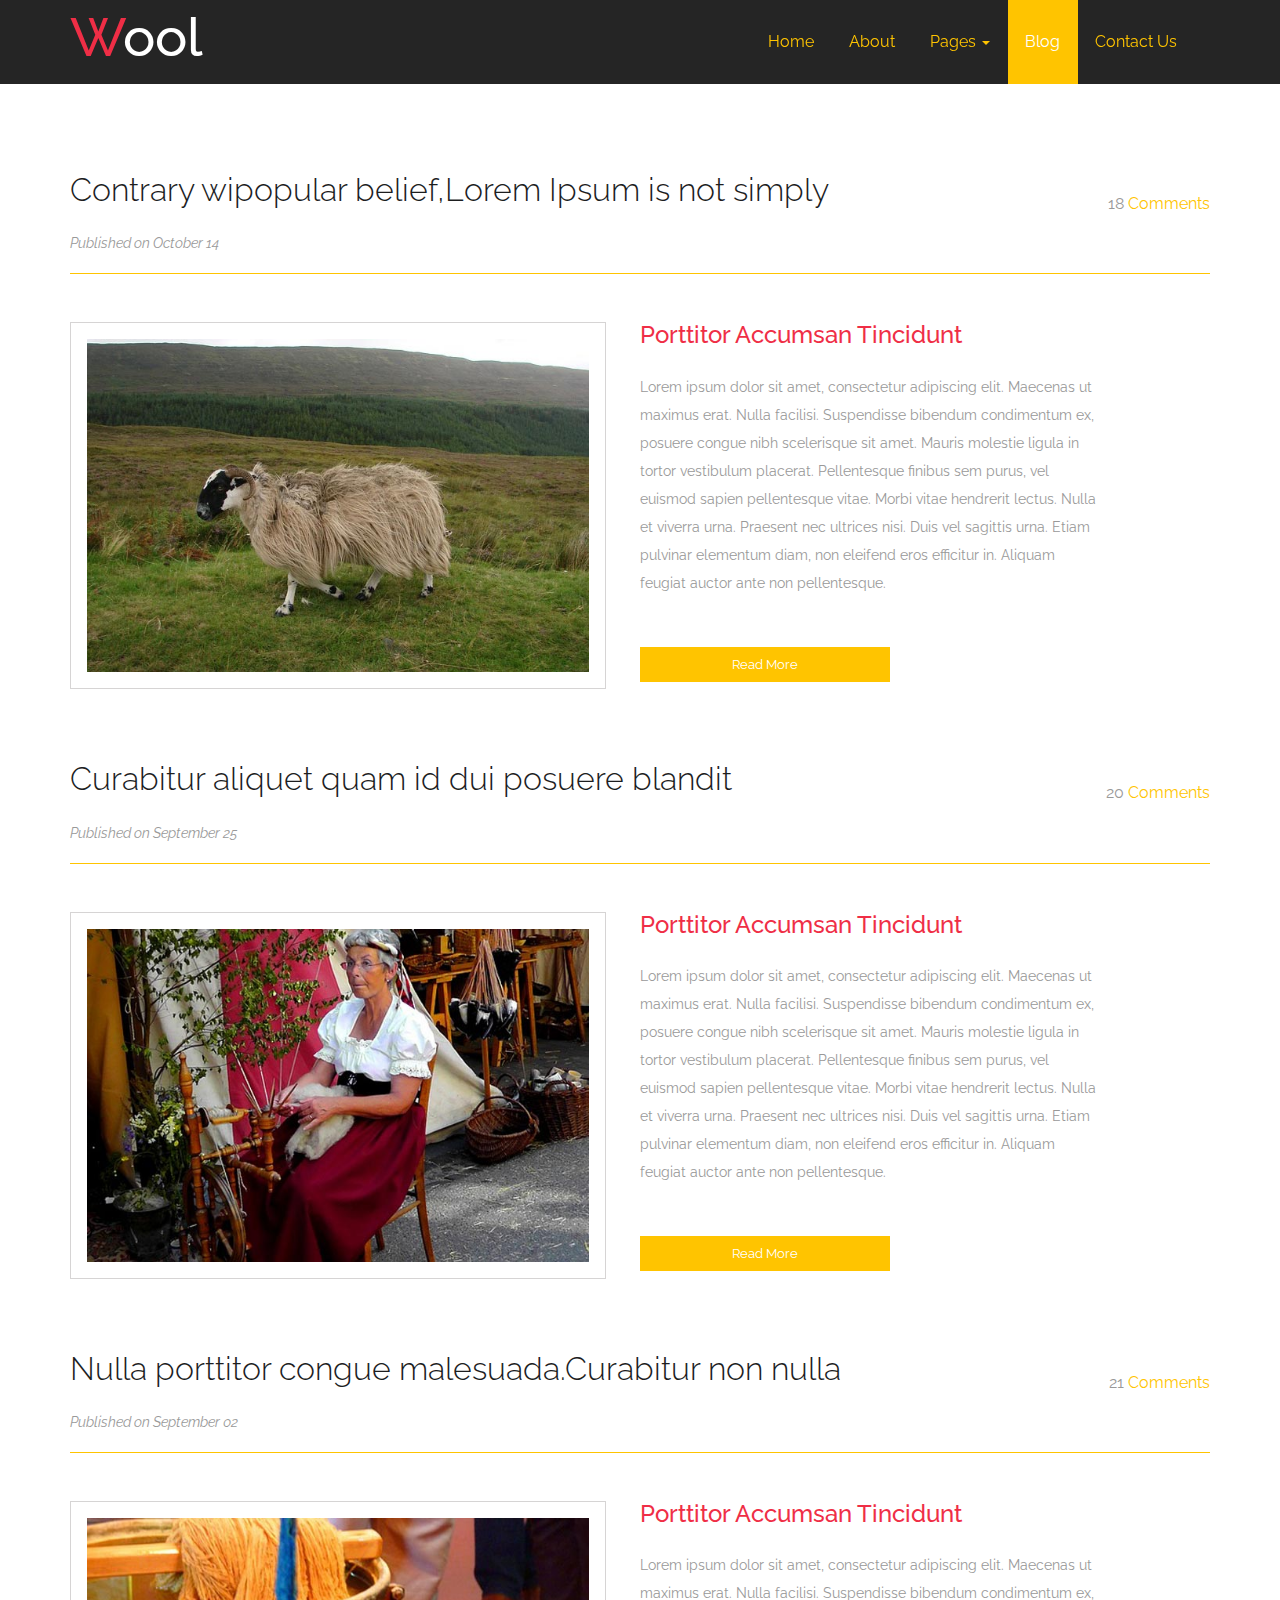
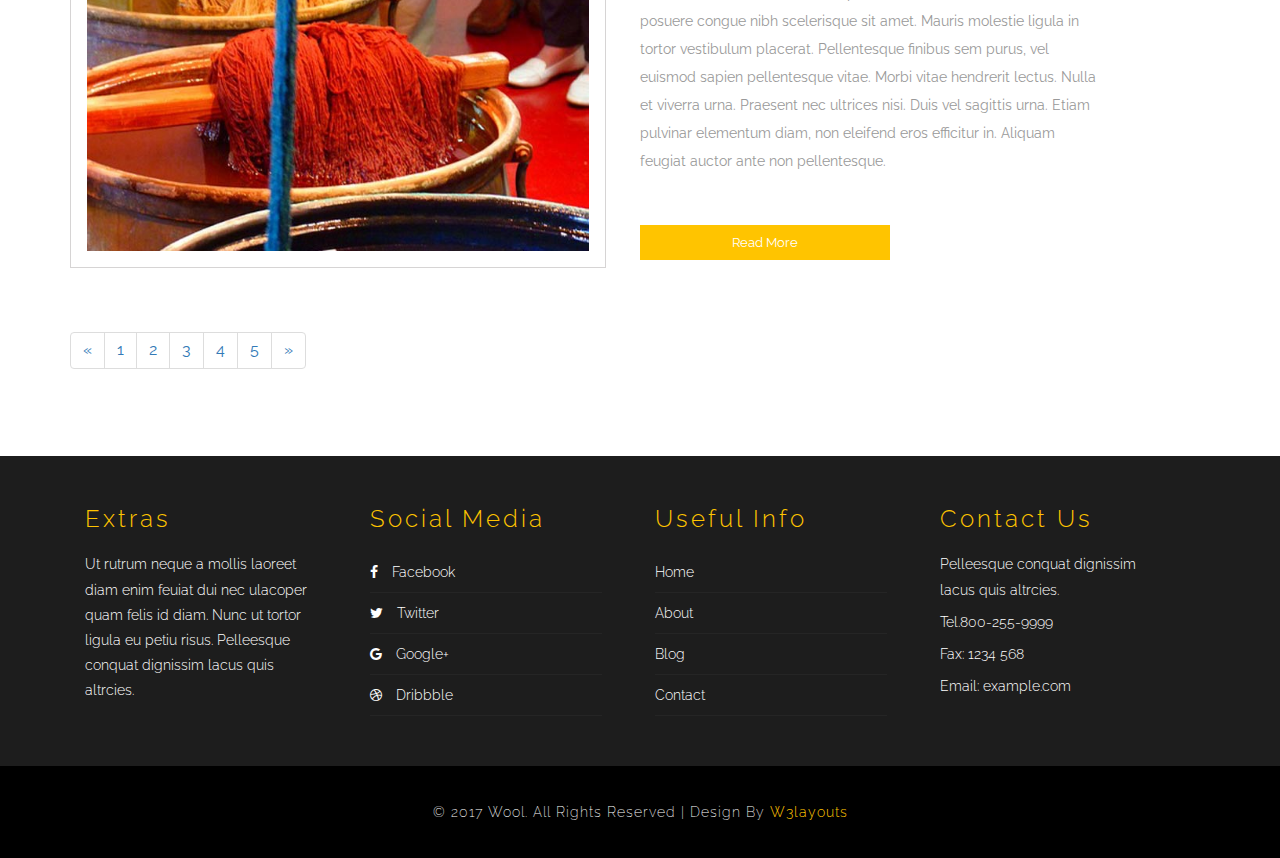
==== blog.html @ a3188a6b "Add files via upload" ====
<!--
Author: W3layouts
Author URL: http://w3layouts.com
License: Creative Commons Attribution 3.0 Unported
License URL: http://creativecommons.org/licenses/by/3.0/
-->
<!DOCTYPE html>
<html lang="en">
<head>
<title>Wool an Agriculture Category Flat Bootstrap Responsive Website Template | Blog :: w3layouts</title>
<!-- meta-tags -->
<meta name="viewport" content="width=device-width, initial-scale=1">
<meta http-equiv="Content-Type" content="text/html; charset=utf-8" />
<meta name="keywords" content="Wool Responsive web template, Bootstrap Web Templates, Flat Web Templates, Android Compatible web template, 
	SmartPhone Compatible web template, free web designs for Nokia, Samsung, LG, SonyEricsson, Motorola web design" />
<script type="application/x-javascript"> addEventListener("load", function() { setTimeout(hideURLbar, 0); }, false); function hideURLbar(){ window.scrollTo(0,1); } </script>
<!-- //meta-tags -->
<!-- Custom Theme files -->
<link href="css/bootstrap.css" rel="stylesheet" type="text/css" media="all" />
<link href="css/style.css" rel="stylesheet" type="text/css" media="all" />
<link href="css/font-awesome.css" rel="stylesheet"> 			<!-- font-awesome icons --> 
<!-- //Custom Theme files -->
<!-- js -->
<script src="js/jquery-1.11.1.min.js"></script>
<!-- //js -->
<!-- web-font -->
<link href='//fonts.googleapis.com/css?family=Raleway:400,100,200,300,500,600,700,800,900' rel='stylesheet' type='text/css'>
<!-- //web-font -->
</head> 
<body>
	<!-- header -->
	<div class="header">
		<div class="container">
			<div class="header-nav">
				<nav class="navbar navbar-default">
					<!-- Brand and toggle get grouped for better mobile display -->
					<div class="navbar-header">
						<button type="button" class="navbar-toggle collapsed" data-toggle="collapse" data-target="#bs-example-navbar-collapse-1">
							<span class="sr-only">Toggle navigation</span>
							<span class="icon-bar"></span>
							<span class="icon-bar"></span>
							<span class="icon-bar"></span>
						</button>
					   <h1><a class="navbar-brand" href="index.html"><span>W</span>ool</a></h1>
					</div>
					<!-- Collect the nav links, forms, and other content for toggling -->
					<div class="collapse navbar-collapse nav-wil" id="bs-example-navbar-collapse-1">
						<ul class="nav navbar-nav">
							<li class="hvr-bounce-to-bottom"><a href="index.html">Home</a></li>
							<li class="hvr-bounce-to-bottom"><a href="about.html">About</a></li>
							<li><a href="#" class="dropdown-toggle hvr-bounce-to-bottom" data-toggle="dropdown" role="button" aria-haspopup="true" aria-expanded="false">Pages <span class="caret"></span></a>
								<ul class="dropdown-menu">
									<li class="hvr-bounce-to-bottom"><a href="icons.html">Web Icons</a></li>
									<li class="hvr-bounce-to-bottom"><a href="codes.html">Short Codes</a></li>     
								</ul>
							</li>   
							<li class="hvr-bounce-to-bottom active"><a href="blog.html">Blog</a></li>
							<li class="hvr-bounce-to-bottom"><a href="contact.html">Contact Us</a></li>
						</ul>
					</div><!-- //navbar-collapse -->
				</nav>
			</div>
		</div>
	</div>
	<!-- //header -->
	<!-- blog -->
	<div class="blog-page">
		<div class="container">
			<div class="blog-agileinfo">
				<div class="blog-page-grids">
					<div class="blog-page-grid">
						<h2><a href="single.html">Contrary wipopular belief,Lorem Ipsum is not simply</a></h2>
						<p>Published on<span> October 14</span></p>
					</div>
					<div class="blog-page-grid1">
						<p>18<a href="#"> Comments</a></p>
					</div>
					<div class="clearfix"> </div>
				</div>
				<div class="blog-page-grids-bottom">
					<div class="blog-page-grids-bot">
						<a href="single.html"><img src="images/3.jpg" alt=" " class="img-responsive" /></a>
					</div>
					<div class="blog-page-grids-bot1">
						<h4>porttitor accumsan tincidunt</h4>
						<p>Lorem ipsum dolor sit amet, consectetur adipiscing elit. Maecenas ut maximus erat. Nulla facilisi. Suspendisse bibendum condimentum ex, posuere congue nibh scelerisque sit amet. Mauris molestie ligula in tortor vestibulum placerat. Pellentesque finibus sem purus, vel euismod sapien pellentesque vitae. 
							Morbi vitae hendrerit lectus. Nulla et viverra urna. Praesent nec ultrices nisi. Duis vel sagittis urna. Etiam pulvinar elementum diam, non eleifend eros efficitur in.
							Aliquam feugiat auctor ante non pellentesque.</p>
						<div class="more">
							<a href="single.html">Read More</a>
						</div>
					</div>
					<div class="clearfix"> </div>
				</div>
			</div>
			<div class="blog-agileinfo">
				<div class="blog-page-grids">
					<div class="blog-page-grid">
						<h3><a href="single.html">Curabitur aliquet quam id dui posuere blandit</a></h3>
						<p>Published on<span> September 25</span></p>
					</div>
					<div class="blog-page-grid1">
						<p>20<a href="#"> Comments</a></p>
					</div>
					<div class="clearfix"> </div>
				</div>
				<div class="blog-page-grids-bottom">
					<div class="blog-page-grids-bot">
						<a href="single.html"><img src="images/4.jpg" alt=" " class="img-responsive" /></a>
					</div>
					<div class="blog-page-grids-bot1">
						<h4>porttitor accumsan tincidunt</h4>
						<p>Lorem ipsum dolor sit amet, consectetur adipiscing elit. Maecenas ut maximus erat. Nulla facilisi. Suspendisse bibendum condimentum ex, posuere congue nibh scelerisque sit amet. Mauris molestie ligula in tortor vestibulum placerat. Pellentesque finibus sem purus, vel euismod sapien pellentesque vitae. 
							Morbi vitae hendrerit lectus. Nulla et viverra urna. Praesent nec ultrices nisi. Duis vel sagittis urna. Etiam pulvinar elementum diam, non eleifend eros efficitur in.
							Aliquam feugiat auctor ante non pellentesque.</p>
						<div class="more">
							<a href="single.html">Read More</a>
						</div>
					</div>
					<div class="clearfix"> </div>
				</div>
			</div>
			<div class="blog-agileinfo">
				<div class="blog-page-grids">
					<div class="blog-page-grid">
						<h3><a href="single.html">Nulla porttitor congue malesuada.Curabitur non nulla</a></h3>
						<p>Published on<span> September 02</span></p>
					</div>
					<div class="blog-page-grid1">
						<p>21<a href="#"> Comments</a></p>
					</div>
					<div class="clearfix"> </div>
				</div>
				<div class="blog-page-grids-bottom">
					<div class="blog-page-grids-bot w3-agileits">
						<a href="single.html"><img src="images/5.jpg" alt=" " class="img-responsive" /></a>
					</div>
					<div class="blog-page-grids-bot1">
						<h4>porttitor accumsan tincidunt</h4>
						<p>Lorem ipsum dolor sit amet, consectetur adipiscing elit. Maecenas ut maximus erat. Nulla facilisi. Suspendisse bibendum condimentum ex, posuere congue nibh scelerisque sit amet. Mauris molestie ligula in tortor vestibulum placerat. Pellentesque finibus sem purus, vel euismod sapien pellentesque vitae. 
							Morbi vitae hendrerit lectus. Nulla et viverra urna. Praesent nec ultrices nisi. Duis vel sagittis urna. Etiam pulvinar elementum diam, non eleifend eros efficitur in.
							Aliquam feugiat auctor ante non pellentesque.</p>
						<div class="more w3-agile">
							<a href="single.html">Read More</a>
						</div>
					</div>
					<div class="clearfix"> </div>
				</div>
			</div>
			<nav class="agileits-w3layouts-text">
				<ul class="pagination wthree-pagn">
					<li><a href="#" aria-label="Previous"><span aria-hidden="true">«</span></a></li>
					<li><a href="#">1</a></li>
					<li><a href="#">2</a></li>
					<li><a href="#">3</a></li>
					<li><a href="#">4</a></li>
					<li><a href="#">5</a></li>
					<li><a href="#" aria-label="Next"><span aria-hidden="true">»</span></a></li>
				</ul>
			 </nav>
		</div>
	</div>
	<!-- //blog -->
	<!-- footer -->
	<div class="footer">
		<div class="container">
			<div class="footer-agileitsrow">
				<div class="col-md-3 footer-grid">
					<h3>Extras</h3>
					<p>Ut rutrum neque a mollis laoreet diam enim feuiat dui nec ulacoper quam felis id diam. Nunc ut tortor ligula eu petiu risus. Pelleesque conquat dignissim lacus quis altrcies.</p>
				</div>
				<div class="col-md-3 footer-grid">
					<h3>Social Media</h3>
					<ul>
						<li><a href="#"><i class="fa fa-facebook" aria-hidden="true"></i> Facebook</a></li>
						<li><a href="#"><i class="fa fa-twitter" aria-hidden="true"></i> Twitter</a></li>
						<li><a href="#"><i class="fa fa-google" aria-hidden="true"></i> Google+</a></li>
						<li><a href="#"><i class="fa fa-dribbble" aria-hidden="true"></i> Dribbble</a></li>
					</ul>
				</div>
				<div class="col-md-3 footer-grid">
					<h3>Useful Info</h3>
					<ul>
						<li><a href="index.html">Home</a></li>
						<li><a href="about.html">About</a></li>
						<li><a href="blog.html">Blog</a></li>
						<li><a href="contact.html">Contact</a></li>
					</ul>
				</div>
				<div class="col-md-3 footer-grid">
					<h3>Contact Us</h3>
					<p>Pelleesque conquat dignissim lacus quis altrcies.</p>
					<div class="footer-grid-address">
						<p>Tel.800-255-9999</p>
						<p>Fax: 1234 568</p>
						<p>Email: <a class="email-link" href="mailto:info@example.com">Example.com</a></p>
					</div>
				</div>
				<div class="clearfix"> </div>
			</div>
		</div>
	</div>
	<div class="copy-right">
		<p>© 2017 Wool. All rights reserved | Design by <a href="http://w3layouts.com">W3layouts</a></p>
	</div>
	<!-- //footer -->
	<!-- start-smooth-scrolling -->
	<script type="text/javascript" src="js/move-top.js"></script>
	<script type="text/javascript" src="js/easing.js"></script>	
	<script type="text/javascript">
			jQuery(document).ready(function($) {
				$(".scroll").click(function(event){		
					event.preventDefault();
			
			$('html,body').animate({scrollTop:$(this.hash).offset().top},1000);
				});
			});
	</script>
	<!-- //end-smooth-scrolling -->	
	<!-- smooth-scrolling-of-move-up -->
	<script type="text/javascript">
		$(document).ready(function() {
			/*
			var defaults = {
				containerID: 'toTop', // fading element id
				containerHoverID: 'toTopHover', // fading element hover id
				scrollSpeed: 1200,
				easingType: 'linear' 
			};
			*/
			
			$().UItoTop({ easingType: 'easeOutQuart' });
			
		});
	</script>
	<!-- //smooth-scrolling-of-move-up --> 
	<!-- for bootstrap working -->
	<script src="js/bootstrap.js"> </script>
	<!-- //for bootstrap working --> 
</body>
</html>
---- css/style.css ----
/*--
Author: W3layouts
Author URL: http://w3layouts.com
License: Creative Commons Attribution 3.0 Unported
License URL: http://creativecommons.org/licenses/by/3.0/
--*/
html, body{
    font-size: 100%;
	background:	#fff;
	font-family: 'Raleway', sans-serif !important;
}
body a{
	transition: 0.5s all;
	-webkit-transition: 0.5s all;
	-moz-transition: 0.5s all;
	-o-transition: 0.5s all;
	-ms-transition: 0.5s all;
}
h1,h2,h3,h4,h5,h6{
	margin:0 0 18px;			   
}
p{
	margin:0;
}
ul,label{
	margin:0;
	padding:0;
}
body a:hover{
	text-decoration:none;
}
/*-- banner --*/
.header {
	background: #252525;
}
.navbar {
	margin-bottom: 0;
}
.navbar-nav {
	float: right;
}
.navbar-default {
	background:none;
	border: none;
}
.navbar-default h1 .navbar-brand{
    color: #fff !important;
    font-size: 1.5em;
    text-decoration: none;
    display: block;
    padding: 0;
    margin-top: 0.5em;
}
.glyphicon-cutlery {
  left: -10px;
  top: 7px;
}
.navbar-default h1 .navbar-brand:hover {
	color: #fff;
	text-decoration: none;
}
h1 a.navbar-brand span {
  color: #ef2e46;
}
.header ul.nav.navbar-nav li a {
    padding: 2em 1.1em;
}
.header .navbar-default .navbar-nav > .active > a, .header .navbar-default .navbar-nav > .active > a:hover, .header .navbar-default .navbar-nav > .active > a:focus {
  color: #fff;
  background-color: #ffc400;
}
.header .navbar-default .navbar-nav > li > a{
  color: #ffc400;
  font-size: 16px;
}
.header .navbar-nav > li > a {
    padding-top: 29px;
    padding-bottom: 29px;
}
.header ul.dropdown-menu {
    min-width: inherit;
    padding: 0;
}
.header .dropdown-menu > li > a { 
    padding: 15px 15px !important; 
}
.header .dropdown-menu > li.active > a ,.header .navbar-default .navbar-nav > .open > a, .header  .navbar-default .navbar-nav > .open > a:hover, .header  .navbar-default .navbar-nav > .open > a:focus,.dropdown-menu > li > a:hover, .dropdown-menu > li > a:focus {
    color: #fff;
    background-color: #ffc400;
}
.header ul.dropdown-menu li.hvr-bounce-to-bottom {
    display: block;
}
/*--  Slider Part starts Here --*/
#slider3,
#slider4 {
	box-shadow: none;
	-moz-box-shadow: none;
	-webkit-box-shadow: none;
	margin: 0 auto;
}
.rslides_tabs {
	list-style: none;
	padding: 0;
	background: rgba(0,0,0,.25);
	box-shadow: 0 0 1px rgba(255,255,255,.3), inset 0 0 5px rgba(0,0,0,1.0);
	-moz-box-shadow: 0 0 1px rgba(255,255,255,.3), inset 0 0 5px rgba(0,0,0,1.0);
	-webkit-box-shadow: 0 0 1px rgba(255,255,255,.3), inset 0 0 5px rgba(0,0,0,1.0);
	font-size: 18px;
	list-style: none;
	margin: 0 auto 50px;
	max-width: 540px;
	padding: 10px 0;
	text-align: center;
	width: 100%;
}
.rslides_tabs li {
	display: inline;
	float: none;
	margin-right: 1px;
}
.rslides_tabs a {
	width: auto;
	line-height: 20px;
	padding: 9px 20px;
	height: auto;
	background: transparent;
	display: inline;
}
.rslides_tabs li:first-child {
	margin-left: 0;
}
.rslides_tabs .rslides_here a {
	background: rgba(255,255,255,.1);
	color: #fff;
	font-weight: bold;
}
.events {
	list-style: none;
}
.callbacks_container {
    position: relative;
	width: 100%;
	margin: 0 auto 0;
	background:rgba(255, 255, 255, 0.88);
	border-radius: 10px;
}
.callbacks_container1{
	position: relative;
	width: 100%;
} 
.callbacks {
	position: relative;
	list-style: none;
	overflow: hidden;
	width: 100%;
	padding: 0;
	margin: 0;
}
.callbacks li {
	position: absolute;
	left: 0;
	top: 0;
}
.callbacks img {
	z-index: 1;
	height: auto;
	border: 0;
}
.callbacks .caption {
	display: block;
	position: absolute;
	z-index: 2;
	font-size: 20px;
	text-shadow: none;
	color: #fff;
	left: 0;
	right: 0;
	padding: 10px 20px;
	margin: 0;
	max-width: none;
	top: 10%;
	text-align: center;
}
.callbacks_nav {
	position: absolute;
	-webkit-tap-highlight-color: rgba(0,0,0,0);
	top: 44%;
	left: 2.8%;
	opacity: 0.7;
	z-index: 3;
	text-indent: -9999px;
	overflow: hidden;
	text-decoration: none;
	height: 40px;
	width: 40px;
	background: url(../images/img-sp.png) no-repeat -6px -5px;
	display: block;
}
.callbacks_nav:active {
	opacity: 1.0;
}
.callbacks_nav.next {
	left: auto;
	right: 2.8%;
	background: url(../images/img-sp.png) no-repeat -61px -5px;
	display: block;
}
#slider3-pager a ,#slider4-pager a{
	display: inline-block;
}
#slider3-pager span,#slider4-pager span{
	float: left;
}
#slider3-pager span,#slider4-pager span{
	width:100px;
	height:15px;
	background:#fff;
	display:inline-block;
	border-radius:30em;
	opacity:0.6;
}
#slider3-pager .rslides_here a ,#slider4-pager .rslides_here a{
	background: #FFF;
	border-radius:30em;
	opacity:1;
}
#slider3-pager a ,#slider4-pager a{
	padding: 0;
}
#slider3-pager li,#slider4-pager li{
	display:inline-block;
}
.rslides {
	position: relative;
	list-style: none;
	overflow: hidden;
	padding: 0;
	margin: 0;
	width:100%;
}
.rslides li {
	-webkit-backface-visibility: hidden;
	position: absolute;
	display: none;
	left: 0%;
	top: 0;
	width:100%;
}
.rslides li{
	position: relative;
	display: block;
	float: none;
}
.rslides img {
	height: auto;
	border: 0;
}
.callbacks_tabs {
    list-style: none;
    position: absolute;
    top: 26%;
    z-index: 999;
    left: auto;
    right: 16%;
    padding: 0;
    margin: 0;
}
.callbacks2_tabs{
	list-style: none;
	position: absolute;
	top: 105%;
	z-index: 999;
	left: 45%;
	padding: 0;
	margin: 0;
}
.slider-top{
	text-align: center;
	padding:10em 0;
}
.slider-top h1{
	font-weight:700;
	font-size:48px;
	color:#010101;
}
.slider-top p{
	font-weight:400;
	font-size:20px;
	padding:1em 7em;
	color:#010101;
}
.slider-top ul.social-slide{
	display:inline-flex;
	margin: 0px;
	padding: 0px;
} 
.callbacks_tabs li{
	display: block;
	margin: 0 .1em;
}
@media screen and (max-width: 600px) {
.callbacks_nav {
    top: 47%;
    }
}
/*----*/
.callbacks_tabs a{
 visibility: hidden;
}

.callbacks_tabs a:after {
    content: "\f111";
    font-size: 0;
    font-family: FontAwesome;
    visibility: visible;
    display: block;
    height: 40px;
    width: 5px;
    display: inline-block;
    background: rgba(0, 0, 0, 0.61);
    border-radius: 3px;
    -webkit-border-radius: 3px;
    -moz-border-radius: 3px;
    -o-border-radius: 3px;
    -ms-border-radius: 3px;
    border: none;
}
.callbacks_here a:after{
	background: #ef2e46;
}
ul.callbacks_tabs.callbacks2_tabs.callbacks_here a:after{
	background:#192C3B;
}

/*--  Slider Part ends Here --*/
.banner{
	position:relative;
}
.banner-info{
	background:url(../images/dogslide1.jpg) no-repeat center 0px;
	background-size:cover;
	-webkit-background-size:cover;
	-moz-background-size:cover;
	-o-background-size:cover;
	-ms-background-size:cover;
	min-height:700px;
}
.banner-info1{
	background:url(../images/banner1.jpg) no-repeat center 0px;
	background-size:cover;
	-webkit-background-size:cover;
	-moz-background-size:cover;
	-o-background-size:cover;
	-ms-background-size:cover;
	min-height:700px;
}
.banner-info2{
	background:url(../images/rabbitslide3.png) no-repeat center;
	background-size:cover;
	-webkit-background-size:cover;
	-moz-background-size:cover;
	-o-background-size:cover;
	-ms-background-size:cover;
	min-height:700px;
}

.banner-info3{
	background:url(../images/goat.jpg) no-repeat center;
	background-size:cover;
	-webkit-background-size:cover;
	-moz-background-size:cover;
	-o-background-size:cover;
	-ms-background-size:cover;
	min-height:700px;
}

.baner-w3text{
	padding:2em;
	width: inherit;
	background:rgba(0, 0, 0, 0.71);
	position:absolute;
	top: 31%;
	left: 14%;
}
.baner-w3text h3{
	font-size:3em;
	color:#fff;
	margin:0;
}
.baner-w3text p {
    font-size: 1.5em;
    color: #FFF;
    margin: 0.5em 0 0;
    line-height: 1.8em;
    font-weight: 200;
    letter-spacing: 1px;
}
.navbar-default .navbar-nav > li > a:hover, .navbar-default .navbar-nav > li > a:focus {
	color: #fff;
	background-color: #ffc400;
}
.banner-bottom-grids{
	position: absolute;
	top:90%;
	left:12%;
	z-index: 9;
}
.banner-bottom-grd{
	padding:2em;
	background:#fff;
}
.banner-bottom-grd h4 {
	float: right;
	font-size: 2.5em;
	margin: 0 0 1em;
	color: #fff;
}
.banner-bottom-grd p {
    float: left;
    font-size: 1.5em;
    line-height: 1.6em;
    margin: 0;
    color: #fff;
    text-transform: uppercase;
    letter-spacing: 5px;
}
p.w3ltext{
	color:#999;
	font-size:14px;
	margin:1em 0 3em;
	line-height: 1.8em;
}
.more a{
	font-size: 13px;
	padding: 10px 92px;
	background: #ffc400;
	text-decoration: none;
	color: #fff;
}
.more a:hover{
	background: #ef2e46;
}
.w3-agile-back,.more4 a{
	background:#58c56f;
} 
.w3-agile-back1,.more1 a{
	background:#ff5d8f;
}
.w3-agile-back2,.more2 a{
	background:#338ad1;
}
.w3-agile-back3,.more3 a{
	background:#ffc400;
}
/* Bounce To Bottom */
.hvr-bounce-to-bottom {
	display: inline-block;
	vertical-align: middle;
	-webkit-transform: translateZ(0);
	-moz-transform: translateZ(0);
	-o-transform: translateZ(0);
	-ms-transform: translateZ(0);
	transform: translateZ(0);
	-webkit-box-shadow: 0 0 1px rgba(0, 0, 0, 0);
	-moz-box-shadow: 0 0 1px rgba(0, 0, 0, 0); 
	box-shadow: 0 0 1px rgba(0, 0, 0, 0);
	-webkit-backface-visibility: hidden;
	backface-visibility: hidden;
	-moz-osx-font-smoothing: grayscale;
	position: relative;
	-webkit-transition-property: color;
	transition-property: color;
	-webkit-transition-duration: 0.5s;
	transition-duration: 0.5s;
}
.hvr-bounce-to-bottom:before {
	content: "";
	position: absolute;
	z-index: -1;
	top: 0;
	left: 0;
	right: 0;
	bottom: 0;
	background:#ffc400;
	-webkit-transform: scaleY(0);
	-moz-transform: scaleY(0);
	-o-transform: scaleY(0);
	-ms-transform: scaleY(0);
	transform: scaleY(0);
	-webkit-transform-origin: 50% 0;
	-moz-transform-origin: 50% 0;
	-o-transform-origin: 50% 0;
	-ms-transform-origin: 50% 0;
	transform-origin: 50% 0;
	-webkit-transition-property: transform;
	-moz-transition-property: transform;
	-o-transition-property: transform;
	-ms-transition-property: transform;
	transition-property: transform;
	-webkit-transition-duration: 0.5s;
	-moz-transition-duration: 0.5s;
	-o-transition-duration: 0.5s;
	-ms-transition-duration: 0.5s;
	transition-duration: 0.5s;
	-webkit-transition-timing-function: ease-out;
	-moz-transition-timing-function: ease-out; 
	transition-timing-function: ease-out;
}
.hvr-bounce-to-bottom:hover, .hvr-bounce-to-bottom:focus, .hvr-bounce-to-bottom:active {
	color: #fff;
}
.hvr-bounce-to-bottom:hover:before, .hvr-bounce-to-bottom:focus:before, .hvr-bounce-to-bottom:active:before {
	-webkit-transform: scaleY(1);
	-moz-transform: scaleY(1);
	-o-transform: scaleY(1);
	-ms-transform: scaleY(1);
	transform: scaleY(1);
	-webkit-transition-timing-function: cubic-bezier(0.52, 1.64, 0.37, 0.66);
	-moz-transition-timing-function: cubic-bezier(0.52, 1.64, 0.37, 0.66);
	-o-transition-timing-function: cubic-bezier(0.52, 1.64, 0.37, 0.66);
	-ms-transition-timing-function: cubic-bezier(0.52, 1.64, 0.37, 0.66);
	transition-timing-function: cubic-bezier(0.52, 1.64, 0.37, 0.66);
}
/*-- //banner --*/
/*-- welcome --*/
.welcome{
	padding:27em 0 5em;
}
.welcome h2{
	color:#012231;
	font-size:2.5em;
	text-align:center;
	margin:0 0 1em;
}
.welcome-grid h4 {
    text-transform: capitalize;
    color: #ef2e46;
    font-size: 1.3em;
    margin: 0 0 .5em;
    width: 80%;
    line-height: 1.6em;
}
.welcome-grid p{
	color:#999;
	font-size:14px;
	margin:1em 0 4em;
	width:60%;
	line-height:2em;
}
/*-- //welcome --*/
/*-- about --*/
.about{
	padding:5em 0;
}
.about h2{
	font-size:2.5em;
	color:#000;
	margin:0;
	text-align:center;
}
p.news-wthreetext{
    color: #999;
    font-size: 13px;
    text-align: center;
    margin: 0.8em auto 0;
    width: 50%;
    line-height: 1.8em;
}
.w3layouts-text{
	margin:2em 0 0;
	text-align:center;
}
.w3layouts-text p{
	width:60%;
	margin:2em auto 0;
	color:#999;
	font-size:14px;
	line-height:2em;
}
.w3layouts-text img {
    margin: 0 auto;
    padding: 1em;
    border: 5px double #ffc400;
	-webkit-box-shadow: -5px 5px 10px #5d5d5d;
	-moz-box-shadow: -5px 5px 10px #5d5d5d;
	-o-box-shadow: -5px 5px 10px #5d5d5d;
	-ms-box-shadow: -5px 5px 10px #5d5d5d;
    box-shadow: -5px 5px 10px #5d5d5d;
}
.advantages{
	background:url(../images/slid1.jpg) no-repeat 0px 0px;
	background-size:cover;
	-webkit-background-size:cover;
	-moz-background-size:cover;
	-o-background-size:cover;
	-ms-background-size:cover;
	min-height:600px;
	padding:4em 0;
}
.advantages h3{
	font-size:2.5em;
	color:#fff;
	margin:0;
	text-align:center;
}
.advantages-agileinfo:nth-child(2){
	margin:3em 0;
}
.our-advantages-grd-left p{
	padding: 13px 15px;
	text-align: center;
	color: #fff;
	font-size: 21px;
	margin: 0;
	border-radius: 160px;
	background:#ef2e46;
}
.our-advantages-grd-right{
	padding:0 !important;
}
.our-advantages-grd-right h4 {
    font-size: 1.4em;
    color: #ffffff;
    margin: 0 0 0.5em;
    text-transform: capitalize;
    line-height: 1.5em;
}
.our-advantages-grd-right p {
    color: #ccc;
    font-size: 14px;
    margin: 0;
    line-height: 2em;
}
.history{
	padding:5em 0;
}
.history h3{
	font-size:2.5em;
	color:#000;
	margin:0 0 1em;
}
.history-agileleft-grid p{
	font-size:1em;
	color:#999;
	margin:0;
	padding-left: 1em;
}
.glyphicon-calendar {
  left: -13px;
}
.history-agileleft-grid h4{
	color:#ef2e46;
	font-size:1.5em;
	margin:1em 0;
	text-transform:capitalize;
}
p.aut {
    font-size: 14px;
    line-height: 2em;
    padding: 0;
}
.history-agileleft-grid:nth-child(3){
	margin:2em 0;
}
.history-right h4{
	color:#ef2e46;
	font-size:1.5em;
	margin:0;
	text-transform:capitalize;
}
.history-right p{
	color:#999;
	font-size:14px;
	line-height:1.8em;
	margin:1em 0 0;
}
.history-right ul{
	padding:2em 0 0;
}
.history-right ul li{
	list-style-type:none;
	margin:0 0 1em; 
	display: block; 
}
.history-right ul li span {
    padding-right: 0.8em;
    color: #999;
    font-size: .9em;
}
.history-right ul li a{
	font-size:14px;
	color:#999;
	text-decoration:none;
	text-transform:capitalize;
}
.history-right ul li a:hover{
	color:#ef2e46;
	text-decoration:none;
}
/*-- //about --*/
/*-- contact --*/
.contact{
	padding:5em 0;
}
.contact-agileinfo{
	margin-top:4%;
}
.contact-w3layouts h2 {
    color: #ffc400;
    font-size: 2.5em;
    margin: 0 0 1em;
    font-weight: 300;
}
.contact-wthree-left iframe{
	width: 100%;
	height: 500px;
	border: none;
}
.contact-w3-agileits input[type="text"] {
	width: 100%;
	color: rgba(137, 136, 136, 0.66);
	outline: none;
	font-size: 14px;
	padding: 18px 16px;
	border: none;
	margin-bottom: 1em;
	-webkit-appearance: none;
	background: none;
	border: 1px solid rgba(153, 153, 153, 0.35);
	border-radius: 0.3em;
	-webkit-border-radius: 0.3em;
	-moz-border-radius: 0.3em;
	-o-border-radius: 0.3em;
	-ms-border-radius: 0.3em;
}
.contact-w3-agileits textarea {
	resize: none;
	width: 100%;
	color: rgba(137, 136, 136, 0.66);
	font-size: 14px;
	outline: none;
	padding: 18px 16px;
	border: none;
	min-height: 15em;
	-webkit-appearance: none;
	background: none;
	border: 1px solid rgba(153, 153, 153, 0.35);
	border-radius:5px;
	-webkit-border-radius:5px;
	-moz-border-radius:5px;
	-o-border-radius:5px;
	-ms-border-radius:5px;
}
.contact-w3-agileits input[type="submit"],.contact-w3-agileits input[type="reset"] {
	border: none;
	outline: none;
	color: #fff;
	background:#ef2e46;
	width: 48%;
	padding: 15px 31px;
	font-size: 18px;
	margin: 10px 2px 0px 6px;
	-webkit-appearance: none;
	border-radius:5px;
	-webkit-border-radius:5px;
	-moz-border-radius:5px;
	-o-border-radius:5px;
	-ms-border-radius:5px;
}
.contact-w3-agileits input[type="submit"]:hover,.contact-w3-agileits input[type="reset"]:hover {
	background:#ffc400;
	transition: 0.5s all;
	-webkit-transition: 0.5s all;
	-moz-transition: 0.5s all;
	-ms-transition: 0.5s all;
	-o-transition: 0.5s all;
}
/*-- //contact --*/ 
/*-- newsletter --*/
.newsletter{
	background:url(../images/banner2.jpg) no-repeat center fixed;
	background-size:cover;
	-webkit-background-size:cover;
	-moz-background-size:cover;
	-o-background-size:cover;
	-ms-background-size:cover;
	min-height:300px;
}
.get-in-grids{
	padding:1em 2em;
	background:#f4f4f4;
	margin: 7.5em 0em 0;
}
.welcome-grid:nth-child(2) {
	padding-left: 2em !important;
}
.news-grid-left {
	padding: 0 !important;
}
.welcome-grid:nth-child(1) {
	padding: 0 !important;
}
.get-in-grid-left{
	float:left;
	width: 26%;
}
.get-in-grid-left p{
	font-size:1.8em;
	color:#ef2e46;
	margin:4px 0 0;
	text-align:center;
}
.get-in-grid-right{
	float:left;
	margin-left:1em;
	width: 72%;
}
.get-in-grid-right input[type="email"]{
	outline:none;
	color:#BBB;
	font-size:14px;
	width:75%;
	padding:13px 10px;
	background:#fff;
	border:1px solid #999;
}
.get-in-grid-right input[type="submit"]{
	background:#ef2e46;
	width:20%;
	color:#fff;
	font-size:15px;
	padding:13px 0;
	border:none;
	outline:none;
	margin: 0 0 0 2em;
	transition:.5s all;
	-webkit-transition:.5s all;
	-moz-transition:.5s all;
	-o-transition:.5s all;
	-ms-transition:.5s all;
}
.get-in-grid-right input[type="submit"]:hover{
	background:#ef2e46;
}
/*-- //newsletter --*/
/*-- news --*/
.news{
	padding:5em 0;
}
.news h3{
	color:#012231;
	font-size:2.5em;
	text-decoration: none;
	margin:0;
	text-align:center;
}
.news-grid-left p {
	font-size: 2em;
	line-height: 1em;
	color: #ef2e46;
	margin: 0; 
	border: 1px solid #ef2e46;
	padding: .5em 0;
	text-align: center;
	border-radius: 20px;
	-webkit-border-radius: 20px;
	-moz-border-radius: 20px;
	-o-border-radius: 20px;
	-ms-border-radius: 20px;
}
.news-grid-left p span{
	display:block; 
	margin-top: .3em;
}
.news-grid-right p{
	font-size:14px;
	color:#999;
	line-height:1.8em;
	margin:0 0 2em;
}
.news-agileinfo:nth-child(3){
	margin:5em 0 3em;
}
/*-- //news --*/
/*-- customer --*/
.customer{
	background: url(../images/banner2.jpg) no-repeat center bottom;
	background-size: cover;
	-webkit-background-size: cover;
	-moz-background-size: cover;
	-o-background-size: cover;
	-ms-background-size: cover; 
	padding:5em 0;
}
.customer h3{
	color: #fff;
	font-size: 2.5em;
	text-decoration: none;
	margin:0 0 1.5em;
}
.customer-grid p{
	padding: 2em;
	background: rgba(2, 2, 2, 0.59);
	border-radius: 25px;
	-webkit-border-radius: 25px;
	-moz-border-radius: 25px;
	-o-border-radius: 25px;
	-ms-border-radius: 25px;
	color: #fff;
	font-size: 14px;
	line-height: 2em;
	position: relative;
}
.customer-grid p:before{
	background:url(../images/2.png) no-repeat 0px 0px;
	display:block;
	content:'';
	position: absolute;
	top: 100%;
	left: 40%;
	width: 45px;
	height: 55px;
}
.customer-grid h4{
	font-size: 1.5em;
	color: #fff;
	margin: 3em 0 0;
	text-align: center;
}
.customer-grid h4 span{
}
.customer-grid {
  margin: 0 1em 0 0;
}
/*-- flexisel --*/
.flex-slider{	
	background:#222227;
	padding: 70px 0 165px 0;
}
.opportunity{
	background:#28282e;
	margin:0px 20px;
	padding:80px 0;
	position:relative;
}
#flexiselDemo1 {
	display: none;
}
.nbs-flexisel-container {
	position: relative;
	max-width: 100%;
}
.nbs-flexisel-ul {
	position: relative;
	width: 9999px;
	margin: 0px;
	padding: 0px;
	list-style-type: none;
	text-align: center;
}
.nbs-flexisel-inner {
	overflow: hidden;
	margin: 0px auto;
}
.nbs-flexisel-item {
	float: left;
	margin: 0;
	padding: 0px;
	cursor: pointer;
	position: relative;
	line-height: 0px;
}
.nbs-flexisel-item > img {
	cursor: pointer;
	position: relative;
}
/*--  Nav  --*/
.nbs-flexisel-nav-left, .nbs-flexisel-nav-right {
	width:60px;
	height:115px;
	position: absolute;
	cursor: pointer;
	z-index: 100;
}
.nbs-flexisel-nav-left {
	left: -4%;
	top: 15% !important;
}
.nbs-flexisel-nav-right {
	right: -4%;
	top: 15% !important;
}
/*-- //flexisel --*/
/*-- //customer --*/
/*-- start-footer --*/
.footer{
	background:#1d1d1d;
	padding: 50px 0;
}
.footer-grid{
	float:left;
	width:23%;
	margin-right:2%;
}
.footer-grid h3 {
    font-size: 1.5em;
    color: #ffc400;
    text-transform: capitalize;
    margin-bottom: 20px;
    font-weight: 300;
    letter-spacing: 3px;
}
.footer-grid p {
    font-size: 14px;
    color: #ffffff;
    line-height: 1.8em;
    font-weight: 300;
	margin-top: .5em;
}
.footer-grid ul li{
	list-style-type:none;
}
.footer-grid ul li a {
    display: block;
    padding: 10px 0px;
    border-bottom: 1px solid rgba(201, 201, 201, 0.05);
    font-size: 14px;
    color: #fff; 
    -o-transition: 0.5s all;
    -webkit-transition: 0.5s all;
	-moz-transition: 0.5s all;
	transition: 0.5s all;
    text-decoration: none;
    font-weight: 300;
}
.footer-grid ul li a i.fa {
    margin-right: 10px;
}
.footer-grid ul li a:hover{
	color:#ef2e46;
	text-decoration:none;
}
.footer-lastgrid{
	margin:0;
}
.email-link{
	color:#FFF; 
	-o-transition: 0.5s ease;
	-moz-transition: 0.5s ease;
	-webkit-transition: 0.5s ease;
	transition: 0.5s ease;
	text-transform:lowercase;
}
.email-link:hover{
	color:#ef2e46;
}
/*-- start-copy-right --*/
.copy-right{
	text-align:center;
	padding:2em 1em;
	background:#000;
}
.copy-right p {
    font-size: 14px;
    color: #fff;
    text-transform: capitalize;
    font-weight: 200;
    letter-spacing: 1px;
}
.copy-right p a{
	color:#ffc400;
	font-weight: 300; 
	-webkit-transition: 0.5s all;
	-moz-transition: 0.5s all; 
	-o-transition: 0.5s all; 
	-ms-transition: 0.5s all; 
	transition: 0.5s all; 
}
.copy-right p a:hover {
    color: #ef2e46; 
}
/*--- //footer ----*/
/*-- slider-up-arrow --*/
#toTop {
	display: none;
	text-decoration: none;
	position: fixed;
	bottom: 3%;
	right: 3%;
	overflow: hidden;
	width: 32px;
	height: 32px;
	border: none;
	text-indent: 100%;
	background: url("../images/move-up.png") no-repeat 0px 0px;
}
#toTopHover {
	width: 32px;
	height: 32px;
	display: block;
	overflow: hidden;
	float: right;
	opacity: 0;
	-moz-opacity: 0;
	filter: alpha(opacity=0);
}
/*-- //slider-up-arrow --*/
/*-- blog --*/
.blog-page{
	padding:5em 0;
}
.blog-page-grids {
	padding-bottom: 1em;
	margin-bottom: 3em;
	border-bottom: 1px solid #ffc400;
}
.blog-page-grids-bot {
	float: left;
	width: 47%;
}
.blog-page-grids-bot1 {
	float: right;
	width: 50%;
}
.blog-page-grid {
	float: left;
}
.blog-page-grid h3,.blog-page-grid h2{
	margin: 0;
	color: #1D1E1F;
	font-size:2em;
	line-height: 1.6em;
}
.blog-page-grid h3 a,.blog-page-grid h2 a{
	color: #1D1E1F;
	text-decoration:none;
	font-weight: 300;
	line-height: 1.6em;
}
.blog-page-grid h3 a:hover,.blog-page-grid h2 a:hover{
	color:#ef2e46;
	text-decoration:none;
}
.blog-page-grid p {
	color: #999;
	font-size: 14px;
	margin:1em 0 0;
	font-style: italic;
}
.blog-page-grid1 {
	float: right;
}
.blog-page-grid1 p {
	font-size: 1em;
	margin: 1.5em 0 0;
	color: #999;
}
.blog-page-grids-bot a img{
	padding:1em;
	border:1px solid #D6D4D4;
}
.blog-page-grids-bot1 p {
    color: #999;
    font-size: 14px;
    width: 80%;
    margin: 0 0 4em;
    line-height: 2em;
}
.blog-agileinfo:nth-child(2) {
	margin: 4em 0;
}
.blog-page-grids-bot1 h4{
	font-size:1.5em;
	color:#ef2e46;
	margin:0 0 1em;
	text-transform:capitalize;
}
.blog-page-grid1 p a {
	color: #ffc400;
}
.blog-page-grid1 p a:hover {
    color: #999;
}
.wthree-pagn {
	margin: 4em 0 0;
}
/*-- //blog --*/
/*-- single --*/
.single{
	padding:5em 0;
}
.single-left{
	float:left;
	width:45%;
}
.single h2{
	color: #ffc400;
	font-size: 1.6em;
	margin: 0;
	text-transform: capitalize;
}
.single-left p{
	color: #565656;
	font-size: 14px;
	font-style: italic;
	margin: 0.5em 0 2em;
}
.single-left p span{
	font-size:18px;
}
.single-left img{
	width:100%;
}
.single-right{
	float:right;
	width:50%;
	margin-top: 2.5em;
}
.single-right h4{
	color: #000;
	margin: 0 0 1em;
	font-size: 1.5em;
}
.single-right p {
	color: #999;
	font-size: 14px;
	line-height: 1.8em;
	margin: 0;
}
.single-right p span{
	margin:1em 0 0;
	display:block;
}
.single p.tortor{
	color: #999;
	font-size: 14px;
	line-height: 1.8em;
	margin: 1em 0 0;
}
.single-right p label{
	color:#adadad;
	margin:0;
}
.agileits-icons{
	margin:3em 0;
}
.agileits-icons ul{
	padding:0;
	margin:0;
}
.agileits-icons ul li {
    display: inline-block;
    margin-right: 1.2em;
}
.agileits-icons ul li a {
    font-size: 2em;
    color: #3b5998; 
} 
.agileits-icons ul li a i{ 
	-webkit-transition:.5s all;
	-moz-transition:.5s all;
	-o-transition:.5s all;
	-ms-transition:.5s all;
	transition:.5s all;
} 
.agileits-icons ul li a.twi{
	color: #1da1f2;
}
.agileits-icons ul li a.rs{
	color: #f26522;
}
.agileits-icons ul li a.in{
	color: #0077b5;
}
.agileits-icons ul li a.dri{
	color: #ea4c89;
}
.agileits-icons ul li a i:hover {
	-webkit-transform: scale(1.2);
	-moz-transform: scale(1.2);
	-o-transform: scale(1.2);
	-ms-transform: scale(1.2);
    transform: scale(1.2);
}
.agile-tags{
	padding:3em 0;
	border-top:1px dotted #adadad;
	border-bottom:1px dotted #adadad;
	margin:3em 0;
}
.wthree-tag-grid{
	float:left;
	width:30%;
	text-align: center;
}
.wthree-tag-grid:nth-child(2){
	margin:0 3em;
}
.wthree-tag-grid h3{
	color: #ffc400;
	font-size: 1.5em;
	margin: 0;
} 
.wthree-tag-grid ul{
	padding:2em 0 0;
	margin:0;
}
.wthree-tag-grid ul li{
	list-style-type:none;
	margin-top:1em;
}
.wthree-tag-grid ul li a{
	color:#999;
	font-size:14px;
	border:1px solid #d6d6d6;
	padding:.5em  1em;
}
.wthree-tag-grid ul li a:hover{
	text-decoration:none;
	color: #fff;
	background-color:#ef2e46;
	border-color: #ef2e46;
}
.top-social-icons {
	margin-top: 3em;
}
.commw3-agile h3{
	color: #ffc400;
	font-size: 1.3em;
	margin:0;
	font-style: normal;
	padding:2em 0;
}
.commw3-agile h3 span{
	color:#AFAFAF;
	font-size:15px;
}
.commw3-agile h3 label {
    color: #000;
    font-weight: 400;
}
.tom-grid{
	padding:2em 0;
	border-bottom:1px solid #dddddd;
	width: 100%;
}
.tom{
	float:left;
	border: 1px dotted;
	padding: .5em;
}
.humour {
	padding-left: 8em;
	width: 100%;
}
.tom-right{
	float:left;
	margin-left:2em;
	width:80%;
}
.tom-right h4{
	color:#ef2e46;
	font-size:18px;
	font-style: normal;
	margin:0;
}
.tom-right p label {
    color: #AFAFAF;
    font-size: 12px;
    margin: 1em 0;
    font-style: normal;
}
.tom-right p.lorem{
	color:#838383;
	font-size:14px;
	margin:0;
	line-height:30px;
	font-style: normal;
}
.Hardy{
	float:left;
}
.reply{
	float:left;
	margin-left:20em;
	margin-top: .5em;
}
.reply a{
	padding: 10px 22px;
	background:url(../images/update.png) no-repeat 12px 10px #ffc400;
	padding-left: 3.3em;
	display:block;
	color: #fff;
	font-size: 13px;
	font-weight: 600;
	font-style: normal;
	transition:.5s all;
	-webkit-transition:.5s all;
	-moz-transition:.5s all;
	-o-transition:.5s all;
	-ms-transition:.5s all;
}
.reply a:hover{
	background:url(../images/update.png) no-repeat 12px 10px #ef2e46;
	display:block;
	text-decoration:none;
}
.tom-grid:nth-child(4){
	border-bottom:none;
}
.commw3-agile{
	margin:3em 0;
}
.leave-comment {
	  margin: 3em 0 0;
}
.leave-comment h3{
	color: #ef2e46;
	margin: 0;
	font-size: 1.8em;
}
.leave-comment p{
	color:#AFAFAF;
	font-size: 14px;
	margin: .5em 0 2em; 
}
p{
	line-height:2em;
}
.leave-comment input[type="text"],.leave-comment textarea{
	outline: none;
	border: 1px solid #D4D3D3;
	font-size: 15px;
	background: none;
	padding: 15px 10px;
	width: 60%;
	font-size:14px;
}
.leave-comment input[type="text"]:nth-child(2){
	margin:1em 0;
}
.leave-comment textarea{
	resize:none;
	min-height:200px;
	margin:1em 0;
	}
.leave-comment input[type="submit"] {
	outline: none;
	font-size: 16px;
	font-style: normal;
	background: #ffc400;
	padding: 15px 0;
	width: 25%;
	color: #fff;
	display: block;
	border: none;
	transition: .5s all;
	-webkit-transition: .5s all;
	-moz-transition: .5s all;
	-o-transition: .5s all;
	-ms-transition: .5s all;
}
.leave-comment input[type="submit"]:hover{
	background:#ef2e46;
}
/*-- social  --*/
.top-social-icons a:hover{
	background:none;
	color:#838383;
	text-decoration:none;
}
.top-social-icons a{
	position: relative;
	display: inline-block;
	margin-right: 10px;
	margin-bottom: 10px;
	background: none;
	border: 1px solid #d6d6d6;
	padding: 5px 11px;
	color: #999;
	font-size: 14px;
}
.top-social-icons a:hover{
	background:#ef2e46;
	color:#fff;
	border: 1px solid #fff;
}
/*-- single --*/
/*-- Short-codes --*/
.codes {
    padding: 5em 0;
}
.well {
    font-weight: 300;
    font-size: 14px;
}
.list-group-item {
    font-weight: 300;
    font-size: 14px;
}
li.list-group-item1 {
    font-size: 14px;
    font-weight: 300;
}
.typo p {
    margin: 0;
    font-size: 14px;
    font-weight: 300;
}
.show-grid [class^=col-] {
    background: #fff;
	text-align: center;
	margin-bottom: 10px;
	line-height: 2em;
	border: 10px solid #f0f0f0;
}
.show-grid [class*="col-"]:hover {
	background: #e0e0e0;
}
.grid_3{
	margin-bottom:3em;
}
.xs h3, h3.m_1{
	color:#000;
	font-size:1.7em;
	font-weight:300;
	margin-bottom: 1em;
}
.grid_3 p{
	color: #999;
	font-size: 0.85em;
	margin-bottom: 1em;
	font-weight: 300;
}
.grid_4{
	background:none; 
}
.label {
	font-weight: 300 !important;
	border-radius:4px;
}  
.grid_5{
	background:none; 
}
.grid_5 h3, .grid_5 h2, .grid_5 h1, .grid_5 h4, .grid_5 h5, h3.hdg, h3.bars {
	margin-bottom: 1em;
    color: #212121;
    font-weight: bold;
}
.table > thead > tr > th, .table > tbody > tr > th, .table > tfoot > tr > th, .table > thead > tr > td, .table > tbody > tr > td, .table > tfoot > tr > td {
	border-top: none !important;
}
.tab-content > .active {
	display: block;
	visibility: visible;
}
.pagination > .active > a, .pagination > .active > span, .pagination > .active > a:hover, .pagination > .active > span:hover, .pagination > .active > a:focus, .pagination > .active > span:focus {
	z-index: 0;
}
.badge-primary {
	background-color: #03a9f4;
}
.badge-success {
	background-color: #8bc34a;
}
.badge-warning {
	background-color: #ffc107;
}
.badge-danger {
	background-color: #e51c23;
}
.grid_3 p{
	line-height: 2em;
	color: #888;
	font-size: 0.9em;
	margin-bottom: 1em;
	font-weight: 300;
}
.bs-docs-example {
	margin: 1em 0;
}
section#tables  p {
	margin-top: 1em;
}
.tab-container .tab-content {
	border-radius: 0 2px 2px 2px;
	border: 1px solid #e0e0e0;
	padding: 16px;
	background-color: #ffffff;
}
.table td, .table>tbody>tr>td, .table>tbody>tr>th, .table>tfoot>tr>td, .table>tfoot>tr>th, .table>thead>tr>td, .table>thead>tr>th {
	padding: 15px!important;
}
.table > thead > tr > th, .table > tbody > tr > th, .table > tfoot > tr > th, .table > thead > tr > td, .table > tbody > tr > td, .table > tfoot > tr > td {
	font-size: 0.9em;
	color: #999;
	border-top: none !important;
}
.tab-content > .active {
	display: block;
	visibility: visible;
}
.label {
	font-weight: 300 !important;
}
.label {
	padding: 4px 6px;
	border: none;
	text-shadow: none;
}
.alert {
	font-size: 0.85em;
}
h1.t-button,h2.t-button,h3.t-button,h4.t-button,h5.t-button {
	line-height:2em;
	margin-top:0.5em;
	margin-bottom: 0.5em;
}
li.list-group-item1 {
	line-height: 2.5em;
}
.input-group {
	margin-bottom: 20px;
}
.in-gp-tl{
	padding:0;
}
.in-gp-tb{
	padding-right:0;
}
.list-group {
	margin-bottom: 48px;
}
ol {
	margin-bottom: 44px;
}
h2.typoh2{
    margin: 0 0 10px;
} 
.tab-content > .active {
  display: block;
  visibility: visible;
}
.label {
  font-weight: 300 !important;
}
.label {
  padding: 4px 6px;
  border: none;
  text-shadow: none;
}
.nav-tabs {
  margin-bottom: 1em;
} 
h1.t-button,h2.t-button,h3.t-button,h4.t-button,h5.t-button {
	line-height:1.8em;
	margin-top:0.5em;
	margin-bottom: 0.5em;
}
li.list-group-item1 {
  line-height: 2.5em;
}
.input-group {
  margin-bottom: 20px;
}
 .codes .row {
    margin: 0;
}
.in-gp-tl{
	padding:0;
}
.in-gp-tb{
	padding-right:0;
}
.list-group {
  margin-bottom: 48px;
}
ol {
  margin-bottom: 44px;
}
h2.typoh2{
    margin: 0 0 10px;
}
.form-control1, .form-control_2.input-sm{
	border: 1px solid #e0e0e0;
	padding:5px 18px;
	color: #616161;
	background: #fff;
	box-shadow: none !important;
	width: 100%;
	font-size: 0.85em;
	font-weight: 300;
	height: 40px;
	border-radius: 0;
	-webkit-border-radius: 0px;
	-moz-border-radius: 0px;
	-ms-border-radius: 0px;
	-o-border-radius: 0px;
	-webkit-appearance: none;
	outline:none;
}
.control3{
	margin:0 0 1em 0;
}
.codes label {
    font-weight: 400;
}
/*-- icons --*/
.codes a {
    color: #999;
}
.icon-box {
    padding: 8px 15px;
    background:rgba(149, 149, 149, 0.18);
    margin: 1em 0 1em 0;
    border: 5px solid #ffffff;
    text-align: left;
    -moz-box-sizing: border-box;
    -webkit-box-sizing: border-box;
    box-sizing: border-box;
    font-size: 13px;
    transition: 0.5s all;
    -webkit-transition: 0.5s all;
    -o-transition: 0.5s all;
    -ms-transition: 0.5s all;
    -moz-transition: 0.5s all;
    cursor: pointer;
} 
.icon-box:hover {
    background: #000;
	transition:0.5s all;
	-webkit-transition:0.5s all;
	-o-transition:0.5s all;
	-ms-transition:0.5s all;
	-moz-transition:0.5s all;
}
.icon-box:hover i.fa {
	color:#fff !important;
}
.icon-box:hover a.agile-icon {
	color:#fff !important;
}
.codes .bs-glyphicons li {
    float: left;
    width: 12.5%;
    height: 115px;
    padding: 10px; 
    line-height: 1.4;
    text-align: center;  
    font-size: 12px;
    list-style-type: none;	
}
.codes .bs-glyphicons .glyphicon {
    margin-top: 5px;
    margin-bottom: 10px;
    font-size: 24px;
}
.codes .glyphicon {
    position: relative;
    top: 1px;
    display: inline-block;
    font-family: 'Glyphicons Halflings';
    font-style: normal;
    font-weight: 400;
    line-height: 1;
    -webkit-font-smoothing: antialiased;
    -moz-osx-font-smoothing: grayscale;
	color: #777;
} 
.codes .bs-glyphicons .glyphicon-class {
    display: block;
    text-align: center;
    word-wrap: break-word;
}
h3.icon-subheading {
	font-size: 28px;
    color: #000 !important;
    margin: 30px 0 15px;
}
.agileits-icons-title {
    text-align: center;
    font-size: 36px;
    color: #ef2e46;
    font-weight: 300;
}
.icons a {
    color: #999;
}
.icon-box i {
    margin-right: 10px !important;
    font-size: 20px !important;
    color: #282a2b !important;
}
.icons .bs-glyphicons li {
    float: left;
    width: 18%;
    height: 115px;
    padding: 10px;
    line-height: 1.4;
    text-align: center;
    font-size: 12px;
    list-style-type: none;
    background:rgba(149, 149, 149, 0.18);
    margin: 1%;
}
.icons .bs-glyphicons .glyphicon {
    margin-top: 5px;
    margin-bottom: 10px;
    font-size: 24px;
	color: #282a2b;
}
.icons .glyphicon {
    position: relative;
    top: 1px;
    display: inline-block;
    font-family: 'Glyphicons Halflings';
    font-style: normal;
    font-weight: 400;
    line-height: 1;
    -webkit-font-smoothing: antialiased;
    -moz-osx-font-smoothing: grayscale;
	color: #777;
} 
.icons .bs-glyphicons .glyphicon-class {
    display: block;
    text-align: center;
    word-wrap: break-word;
}
/*-- //icons --*/
.tab-content > .active {
  display: block;
  visibility: visible;
}
.label {
  font-weight: 300 !important;
}
.label {
  padding: 4px 6px;
  border: none;
  text-shadow: none;
}
.nav-tabs {
  margin-bottom: 1em;
} 
h1.t-button,h2.t-button,h3.t-button,h4.t-button,h5.t-button {
	line-height:1.8em;
	margin-top:0.5em;
	margin-bottom: 0.5em;
}
li.list-group-item1 {
  line-height: 2.5em;
}
.input-group {
  margin-bottom: 20px;
}
 .codes .row {
    margin: 0;
}
.in-gp-tl{
	padding:0;
}
.in-gp-tb{
	padding-right:0;
}
.list-group {
  margin-bottom: 48px;
}
ol {
  margin-bottom: 44px;
}
h2.typoh2{
    margin: 0 0 10px;
}
.form-control1, .form-control_2.input-sm{
	border: 1px solid #e0e0e0;
	padding:5px 18px;
	color: #616161;
	background: #fff;
	box-shadow: none !important;
	width: 100%;
	font-size: 0.85em;
	font-weight: 300;
	height: 40px;
	border-radius: 0;
	-webkit-border-radius: 0px;
	-moz-border-radius: 0px;
	-ms-border-radius: 0px;
	-o-border-radius: 0px;
	-webkit-appearance: none;
	outline:none;
}
.control3{
	margin:0 0 1em 0;
}
.codes label {
    font-weight: 400;
}
@media (max-width:1080px){
.icon-box {
    padding: 8px 9px; 
}
}
@media (max-width:768px){
	.grid_5 {
		padding: 0 0 1em;
	}
	.grid_3 {
		margin-bottom: 0em;
	}
}
@media (max-width:640px){
	h1, .h1, h2, .h2, h3, .h3 {
		margin-top: 0px;
		margin-bottom: 0px;
	}
	.grid_5 h3, .grid_5 h2, .grid_5 h1, .grid_5 h4, .grid_5 h5, h3.hdg, h3.bars {
		margin-bottom: .5em;
	}
	.progress {
		height: 10px;
		margin-bottom: 10px;
	}
	ol.breadcrumb li,.grid_3 p,ul.list-group li,li.list-group-item1 {
		font-size: 14px;
	}
	.breadcrumb {
		margin-bottom: 25px;
	}
	.well {
		font-size: 14px;
		margin-bottom: 10px;
	}
	h2.typoh2 {
		font-size: 1.5em;
	}
	.label {
		font-size: 60%;
	}
	.in-gp-tl {
		padding: 0 1em;
	}
	.in-gp-tb {
		padding-right: 1em;
	}
}
@media (max-width:480px){
	h3.w3ls-hdg {
		font-size: 1.6em;
		margin: 1em 0 0.6em;
	}
	.grid_5 h3, .grid_5 h2, .grid_5 h1, .grid_5 h4, .grid_5 h5, h3.hdg, h3.bars {
		font-size: 1.2em;
	}
	.table h1 {
		font-size: 26px;
	}
	.table h2 {
		font-size: 23px;
	}
	.table h3 {
		font-size: 20px;
	}
	.label {
		font-size: 53%;
	}
	.codes .alert {
		font-size: 0.9em;
		padding: 10px;
	}
	.pagination {
		margin: 20px 0 0px;
	}
	.grid_3.grid_4.w3layouts {
		margin-top: 0;
	}
	.agileits-icons-title {  
		font-size: 30px; 
	}
	h3.icon-subheading {
		font-size: 22px; 
	}
	.icons .bs-glyphicons li { 
		width: 31%; 
	} 
}
@media (max-width: 320px){ 
	.alert,ol.breadcrumb li, .grid_3 p,.well, ul.list-group li, li.list-group-item1,a.list-group-item {
		font-size: 13px;
	}
	.alert {
		padding: 10px;
		margin-bottom: 10px;
	}
	ul.pagination li a {
		font-size: 1em;
		padding: 5px 11px !important;
	}
	.list-group {
		margin-bottom: 10px;
	}
	.well {
		padding: 10px;
	}
	.table > thead > tr > th, .table > tbody > tr > th, .table > tfoot > tr > th, .table > thead > tr > td, .table > tbody > tr > td, .table > tfoot > tr > td {
		font-size: 0.81em;
	}
	.table td, .table>tbody>tr>td, .table>tbody>tr>th, .table>tfoot>tr>td, .table>tfoot>tr>th, .table>thead>tr>td, .table>thead>tr>th {
		padding: 13px!important;
	}
	.codes .row {
		margin: 0;
	}
	.agileits-icons-title { 
		font-size: 25px;
	}
	h3.icon-subheading {
		font-size: 18px;
		margin: 21px 0 12px;
	}
}
/*-- //Short-codes --*/  
/*-- start-responsive-design --*/
@media (max-width:1440px){
	.baner-w3text {
		left: 10%; 
	}
	.banner-bottom-grids {
		left: 8%;
	}
}
@media (max-width:1366px){ 
	.baner-w3text {
	  left:8%;
	}
	.banner-bottom-grids {
	  left: 0%;
	  width: 100%;
	}
}
@media (max-width:1280px){ 
	.baner-w3text {
		left: 5%; 
		top: 23%;
	}
	.banner-info,.banner-info1,.banner-info2,.banner-info3{
		min-height:600px;
	}
	.banner-bottom-grids {
		top: 80%;
	}
	.welcome {
	  padding: 21em 0 5em;
	}
}
@media (max-width:1080px){
	.banner-bottom-grd p { 
		font-size: 1.3em; 
		letter-spacing: 4px;
	}
	.more a { 
		padding: 10px 68px; 
	}
	.get-in-grid-right input[type="email"] { 
		width: 74%; 
	}
	.wthree-tag-grid:nth-child(2) {
		margin: 0 2em;
	}
	.contact-w3-agileits input[type="submit"], .contact-w3-agileits input[type="reset"] { 
		width: 47.5%;
	}
}
@media (max-width:1024px){
	.baner-w3text h3{
		font-size: 2.6em;
	}
	.more a {
		padding: 8px 67px;
	}
	.welcome h2,.news h3,.about h2,.advantages h3,.history h3,.contact-w3layouts h2{
		font-size: 2.2em;
	}
	.our-advantages-grd-right h4 {
		font-size: 1.1em;
	}
	.our-advantages-grd-left p {
	  padding: 8px 15px;
	  font-size: 18px;
	}
	.advantages {
		min-height: 545px;
	}
	.welcome-grid h4 {
	  font-size: 1.1em;
	  width: 100%;
	}
	.welcome-grid p {
	  margin: 1em 0 2em;
	  width: 90%;
	}
	.get-in-grid-right input[type="submit"] {
		margin: 0 0 0 1em;
	}
	.get-in-grids {
	  margin-top: 5.5em;
	}
	.newsletter {
	  min-height: 270px;
	}
	.news,.about,.history,.menuche,.contact,.blog-page,.single {
	  padding: 4em 0;
	}
	h3.ghj {
		font-size: 1.8em;
	}
	.menu-right p, .menu-left p {
	  margin: 0 0 1em;
	}
	.menu-right ul, .menu-left ul {
	  padding: 0 0 2em;
	}
	.codes {
		padding: 3em 0 3em;
	}
	.blog-page-grids-bot1 p {
	  width: 100%;
	  margin: 0 0 2em;
	}
	.blog-page-grid h3,.blog-page-grid h2 {
	  font-size: 1.7em;
	}
	.single-right h4 {
	  margin: 0;
	  font-size: 1.2em;
	}
	.wthree-tag-grid:nth-child(2) {
	  margin: 0 2em;
	}
	.leave-comment h3 {
	  font-size: 1.6em;
	}
	.contact-w3-agileits input[type="submit"], .contact-w3-agileits input[type="reset"] {
		width: 47%;
	}
	.customer-grid h4 {
		font-size: 1.4em;
	}
	.customer-grid p {
	  padding: 1em;
	}
	.nbs-flexisel-nav-right {
		right: 0;
	}
	.customer h3 {
	  margin: 0 0 1em;
	}
	.customer {
	  min-height: 520px;
	}
}
@media (max-width:991px){
	.navbar-default h1 .navbar-brand { 
		margin-top: 0.6em;
	}
	.banner-bottom-grd p {
		font-size: 1.1em;
		letter-spacing: 2px;
	} 
	.banner-bottom-grid {
	  float: left;
	  width: 25%;
	} 
	.banner-bottom-grd {
		padding: 1em;
	} 
	.banner-bottom-grd h4 {
		font-size: 2em;
	}
	.more a {
		padding: 8px 42px;
	}
	.welcome-grid img {
		width: 65%;
		margin: 0 auto;
	}
	.our-advantages-grd-left p {
		padding: 11px 12px;     
	}
	.our-advantages-grid {
		margin: 1em 0;
	}
	.contact-wthree-left {
	  margin-bottom: 2em;
	}
	.contact-w3-agileits input[type="submit"], .contact-w3-agileits input[type="reset"] {
		width: 48.5%;
	}
	.contact-wthree-left iframe {
	  height: 400px;
	}
	.blog-page-grid h3,.blog-page-grid h2{
	  font-size: 1.5em;
	}
	.blog-page-grid1 p {
		margin: 0.5em 0 0;
	}
	.single-left,.single-right {
	  float: none;
	  width: 100%;
	}
	.wthree-tag-grid {
		float: none;
		width: 100%;
	}
	.wthree-tag-grid:nth-child(2) {
	  width: 20%;
	  margin: 2em auto;
	}
	.baner-w3text {
	  left: 3%; 
	} 
	.more a {
	  padding: 8px 40px;
	}
	p.w3ltext {
		margin: 1em 0 2em;
	}
	.welcome h2, .news h3, .about h2, .advantages h3, .history h3, .contact-w3layouts h3,.customer h3 {
	  font-size: 2em;
	}
	.welcome-grid:nth-child(1) {
	  margin-bottom: 2em;
	}
	.welcome {
	  padding:20em 0 4em;
	}
	.get-in-grids {
	  margin-top: 4.5em;
	}
	.get-in-grid-left p {
		font-size: 1.5em;
	}
	.get-in-grid-left {
	  width: 20%;
	}
	.get-in-grid-right {
	  width: 77%;
	}
	.newsletter {
	  min-height: 230px;
	}
	.news-agileinfo:nth-child(3) {
	  margin:3em 0 0em;
	}
	.news-grid {
	  margin-bottom: 2em;
	}
	.news {
	  padding: 4em 0 3em !important;
	}
	.customer {
	  padding: 3em 0;
	  min-height: inherit;
	}
	.customer-grid p{
		font-size:13px;
	}
	.customer-grid h4 {
	  font-size: 1.1em;
	}
	.footer-grid {
	  float: left;
	  width: 25%;
	  margin-right: 0%;
	}
	.w3layouts-text p {
		width: 100%;
	}
	.advantages {
	  padding: 3em 0;
	}
	.our-advantages-grd-left {
	  float: left;
	  width: 11%;
	}
	.our-advantages-grd-right {
	  float: right;
	  width: 87%;
	  margin-bottom: 1em;
	}
	.advantages-agileinfo:nth-child(2) {
	  margin: 3em 0 0;
	}
	.history-agileleft {
	  margin-bottom: 2em;
	}
	.menu-left {
	  float: none;
	  width: 100%;
	  margin-bottom: 2em;
	}
	.menu-right {
		margin: .5em auto 0;
		float: none;
		width: 100%;
	}
	.piz {
	  padding-left: 0;
	}
	.menu1:nth-child(2) {
	  margin: 2em 0;
	}
	.wthree-tag-grid ul {
		padding: 1em 0 0;
	} 
	.top-social-icons {
	  margin-top: 2em;
	}
	.commw3-agile {
	  margin: 0;
	}
	.agile-tags {
	  margin: 3em 0 0;
	}
	.tom-grid {
		padding:2em 0 2em;
	}
	.reply a {
	  padding: 7px 35px;
	  background: url(../images/update.png) no-repeat 12px 7px #ffc400;
	}
	.reply a:hover{
		background: url(../images/update.png) no-repeat 12px 7px #ef2e46;
	}
	.tom-right p.lorem {
		margin: 1em 0 0;
	}
	.leave-comment input[type="text"], .leave-comment textarea {
		width: 75%;
	}
	.leave-comment input[type="submit"] {
		  font-size: 15px;
		  padding: 10px 0;
		  width: 30%;
	}
	.footer-grid h3 {
		font-size: 1.4em; 
		letter-spacing: 1px;
	}
	.customer-grid p:before { 
		width: 39px;
		height: 43px;
		left: 50%;
		background-size: 100%;
	}
}   
@media (max-width:767px){
	.navbar-default h1 .navbar-brand {
		margin-top: 0;
		font-size: 1.2em;
	} 
	.header { 
		padding-top: 1.8em;
	} 
	.navbar-default .navbar-toggle { 
		margin-top: -0.5em;
		border-color: #ffc400;
		background: #ffc400;
	} 
	.navbar-default .navbar-toggle:hover, .navbar-default .navbar-toggle:focus {
	  background-color: #012231;
	}
	.navbar-default .navbar-toggle .icon-bar {
		background-color: #FFF;
	}
	.navbar-default .navbar-toggle:hover, .navbar-default .navbar-toggle:focus {
		background-color: #ffc400;
	} 
	.navbar-nav {
		float: none;
		text-align: center;
	    background-color: #fff;
		margin: 0;
	}
	.navbar-nav > li > a {
		padding-top: 15px;
		padding-bottom: 15px;
	}
	.navbar-default .navbar-collapse, .navbar-default .navbar-form {
	  border-color: #012231;
	} 
	ul.nav.navbar-nav.navbar-right {
		margin: 0;
	}
	.navbar-default .navbar-nav > li > a { 
		text-align: center;
	}
	.navbar-default .navbar-collapse, .navbar-default .navbar-form {
		border: none;
		background: #000;
	}  
	.navbar-default .navbar-nav > li > a:before { 
		width: 0; 
	}
	.navbar-default .navbar-nav > li > a { 
		padding: 0.8em;
	}
	.navbar-nav > li {
		margin: 0;
	}
	div#bs-example-navbar-collapse-1 {
		margin: 0;
		padding: 0;
		position: absolute;
		width: 100%;
		z-index: 9999;
		background: navajowhite;
	}
	.navbar-default .navbar-nav > li > a:before {
		width: 0;
		display:none;
	}  
	.navbar-default .navbar-nav .open .dropdown-menu > li > a {
		color: #ffc400;
	}
	.header ul.dropdown-menu li.hvr-bounce-to-bottom { 
		text-align: center;
	}
	.navbar-default .navbar-nav .open .dropdown-menu > li > a:hover, .navbar-default .navbar-nav .open .dropdown-menu > li > a:focus {
		color: #fff;
	}
}
@media (max-width:640px){
	.baner-w3text {
	  top: 18%;
	}
	.banner-info, .banner-info1, .banner-info2 {
		min-height: 330px;
	}
	.banner-bottom-grd h4 {
		margin: 0 0 0.5em;
	}
	.banner-bottom-grd p {
	  font-size: 1em;
	}
	.more a {
	  padding: 8px 24px;
	}
	.welcome h2, .news h3, .about h2, .advantages h3, .history h3, .contact-w3layouts h3, .customer h3 {
	  font-size: 1.8em;
	}
	.welcome {
	  padding: 20em 0 3em;
	}
	.get-in-grids {
	  margin-top: 3.5em;
	}
	.get-in-grids {
		padding: 1em;
	}
	.get-in-grid-left p {
	  font-size: 1.3em;
	    margin: 10px 0 0;
	}
	.get-in-grid-right input[type="submit"] {
		font-size: 13px;
	}
	.news {
	  padding: 3em 0 2em !important;
	}
	p.news-wthreetext{
	  width: 70%;
	}
	.footer-grid h3 {
		font-size: 1.2em;
	}
	.footer {
	  padding: 30px 0;
	}
	.newsletter {
	  min-height: 200px;
	}
	.news, .about, .history, .menuche, .contact, .blog-page,.single {
	  padding: 3em 0;
	}
	.our-advantages-grd-right {
	  width: 80%;
	}
	.our-advantages-grd-left {
	  width: 13%;
	}
	.history-agileleft-grid h4 {
		font-size: 1.3em;
	} 
	.blog-page-grid h3,.blog-page-grid h2{
	  font-size: 1.2em;
	}
	.blog-page-grid p {
		font-size: 13px;
	}
	.blog-page-grid1 p {
		font-size: 0.9em;
	}
	.blog-page-grids-bot {
	  float: none;
	  width: 100%;
	  margin-bottom: 1em;
	}
	.blog-page-grids-bot1{
		float: none;
		width: 100%;
	}
	.blog-agileinfo:nth-child(2) {
	  margin: 2em 0;
	}
	.blog-page-grids-bot1 h4 {
		font-size: 1.2em;
	}
	.wthree-pagn {
	  margin: 3em 0 0 !important;
	}
	.blog-page-grids {
		margin-bottom: 2em;
	}
	.single h2 {
		font-size:1.3em;
	}
	.wthree-tag-grid ul li a {
	  padding: .5em 6em;
	}
	.wthree-tag-grid:nth-child(2) {
		width: 51%;
	}
	.tom img {
	  width: 100%;
	}
	.tom {
		width: 13%;
	}
	.tom-right {
	  float: right;
	  margin-left: 0em;
	}
	.reply {
		margin-left: 12em;
	}
	.contact-w3-agileits input[type="text"] {
		padding: 12px 10px;
	}
	.contact-w3-agileits input[type="submit"], .contact-w3-agileits input[type="reset"] {
	  padding: 12px 31px;
	  font-size: 15px;
	}
	.navbar-default .navbar-nav > li > a {
	  font-size: 14px;
	}
	.contact-wthree-left iframe {
		height: 300px;
	}
	.contact-w3-agileits input[type="submit"], .contact-w3-agileits input[type="reset"] {
		width: 48.2%;
	}
	.baner-w3text p {
		font-size: 1.2em; 
	}
	.baner-w3text h3 {
		font-size: 2.2em;
	} 
}
@media (max-width:600px){
	.banner-bottom-grd h4 {
		font-size: 1.5em;
	}
	.banner-bottom-grd p {
		font-size: 0.85em;
		letter-spacing: 1px;
	}
	p.w3ltext { 
		font-size: 13px; 
	}
	.banner-bottom-grid { 
		padding: .5em;
	}
	.baner-w3text { 
		padding: 1.5em;
	}
	.get-in-grid-left p { 
		margin: 0 0 10px;
	}
	.get-in-grid-right {
		width: 100%;
		float: left;
		margin-left: 0;
	}
	.get-in-grid-right input[type="submit"] { 
		width: 22%;
	}
	.get-in-grid-right input[type="email"] { 
		padding: 11px 10px; 
	}
}
@media (max-width:568px){
	.more a {
		padding: 8px 22px;
	}
}
@media (max-width:480px){
	.navbar-default h1 .navbar-brand { 
		height: inherit;
		line-height: 0.8em;
	} 
	.navbar-default .navbar-toggle {
		margin: 0; 
	}
	.header {
		padding-top: 1em;
	}
	.callbacks_tabs a:after { 
		height: 23px; 
	}
	.callbacks_tabs { 
		top: 14%; 
	}
	.banner-bottom-grd {
		padding: 0.6em 1em;
	}
	.baner-w3text h3 {
		font-size: 1.5em;
	}
	p.w3ltext {
		margin: 1em 0 1.5em;
	} 
	.baner-w3text p {
		font-size: 0.9em;
	} 
	.baner-w3text {
		left: 7%;
		top: 21%;
	}
	.banner-bottom-grids {
	  top: 100%;
	}
	.banner-bottom-grid {
		float: none;
		width: 100%;
		margin-bottom: 1em;
	}
	.welcome {
		padding: 47em 0 3em;
	}
	.banner-bottom-grd h4 {
		margin: 0;
	}
	.banner-bottom-grd p {
		margin: 0.6em 0 0;
	}
	.banner-info, .banner-info1, .banner-info2 {
		min-height: 220px;
	}
	.get-in-grid-left {
		width: 100%;
		float: none;
		margin-bottom: 1em;
	}
	.get-in-grid-right {
	  width: 100%;
	  margin: 0;
	}
	.get-in-grid-right input[type="text"] {
		padding: 10px 10px;
	}
	.get-in-grid-right input[type="submit"] {
		padding: 10px 0;
	}
	.get-in-grid-left p {
	  margin: 0;
	}
	.get-in-grids {
	  padding: 0.7em 1em 1em;
	}
	.get-in-grids {
	  margin-top: 2.5em;
	} 
	.welcome-grid img {
		width: 90%; 
	}
	.welcome-grid:nth-child(2) {
		padding-left: 0em !important;
	}
	.welcome-grid p { 
		font-size: 13px;
	}
	.get-in-grid-right input[type="email"] {
		padding: 8px 10px;
		width: 71%;
	}
	.get-in-grid-right input[type="submit"] {
		width: 23%;
	}
	.news-grid { 
		padding: 0;
	}
	.news-grid-right p {
		font-size: 13px; 
		margin: 0 0 1.5em;
	}
	p.news-wthreetext{
	  width: 100%;
	} 
	.news-agileinfo:nth-child(3) {
	  margin: 2em 0 0em;
	} 
	.news-grid-left p {
		font-size: 1.5em;
	}
	.footer-grid p {
		font-size: 13px; 
	}
	.footer-grid {
		width: 50%;
	}
	.footer-grid:nth-child(2) {
	  margin: 0 0 2em;
	}
	.our-advantages-grid { 
		padding: 0;
	} 
	.w3layouts-text p { 
		font-size: 13px;
	}
	.our-advantages-grd-right { 
		margin-bottom: 0;
	}
	.our-advantages-grid {
		margin: 1.5em 0 0; 
	}
	.our-advantages-grd-right h4 {
	  font-size: 1em;
	}
	.our-advantages-grd-left p {
	  font-size: 16px;
	}
	.our-advantages-grd-left {
	  width: 17%;
	}
	.advantages-agileinfo:nth-child(2) {
	  margin: 2em 0 0;
	}
	.history-agileleft-grid h4,.history-right h4,.menu-right h3, .menu-left h3 {
	  font-size: 1.2em;
	}
	.news, .about, .history, .menuche, .contact, .blog-page, .single {
	  padding: 2em 0;
	}
	.navbar-nav > li > a {
	  padding-top: 8px;
	  padding-bottom: 8px;
	}
	.navbar-default .navbar-nav > li > a {
	  font-size: 13px;
	}
	.menu-right p, .menu-left p {
	  font-size: 15px;
	  letter-spacing: 0px;
	}
	.menu-right {
		margin: 0;
	}
	.menu-right ul li, .menu-left ul li {
	  font-size: 14px;
	  line-height: 1.8em;
	} 
	.blog-page-grid,.blog-page-grid1 {
	  float: none;
	}
	.blog-page-grid h3,.blog-page-grid h2{
	  font-size: 1.1em;
	}
	.blog-page-grids-bot1 h4 {
	  font-size: 1em;
	}
	.single h2 {
	  font-size: 1.1em;
	}
	.single-left p {
		font-size: 12px;
	}
	.single-left p span {
	  font-size: 15px;
	}
	.single-right {
	  margin-top: 1.5em;
	}
	.agileits-icons {
	  margin: 2em 0;
	}
	.wthree-tag-grid ul li a {
	  padding: .5em 4em;
	}
	.tom-right h4 {
		font-size: 16px;
	}
	.tom-right p label {
		font-size: 12px;
	}
	.reply {
	  margin-left: 7em;
	}
	.leave-comment {
	  margin: 0;
	}
	.leave-comment input[type="text"], .leave-comment textarea {
		padding: 10px 10px;
		width: 100%;
	}
	.leave-comment input[type="submit"] {
	  font-size: 14px;
		width: 45%;
	}
	.contact-wthree-left,.contact-wthree-right{ 
		padding: 0;
	}
	.contact-wthree-left iframe {
		height: 260px;
	}
	.contact-w3-agileits textarea {
		min-height: 11em;
	}
	.contact-w3-agileits input[type="text"] {
		padding: 10px 10px;
	}
	.contact-w3-agileits input[type="submit"], .contact-w3-agileits input[type="reset"] {
		padding: 10px 0px;
		font-size: 14px;
	    width: 47.6%;
	}
	.customer {
		padding:2em 0;
	} 
}
@media (max-width: 414px){
	.banner-info, .banner-info1, .banner-info2 {
		min-height: 200px;
	}
	.baner-w3text h3{
	  font-size: 1.8em;
	}
	.baner-w3text {
	  left: 7%;
	  width: 85%;
	} 
	.welcome-grid h4 {
		font-size: 1em; 
	}
	.welcome-grid img {
		width: 100%;
	}
	.copy-right p {
		font-size: 13px; 
	}
	.single p.tortor { 
		font-size: 13px; 
	}
	.agileits-icons {
		margin: 1em 0;
	}
	.agile-tags {
		margin: 2em 0 0;
		padding: 2em 0;
	}
	.wthree-tag-grid ul li a {
		padding: .5em 2em;
	}
	.commw3-agile h3 { 
		font-size: 1em; 
	}
	.commw3-agile h3 label { 
		margin-top: 0.8em;
	}
	.reply {
		margin-left: 3em;
	}
	.reply a {
		padding: 7px 18px 7px 35px;
	}
	.tom-right p.lorem {
		margin: 0em 0 0;
		font-size: 13px;
	}
	.leave-comment input[type="text"], .leave-comment textarea { 
		font-size: 13px;
	} 
	.leave-comment textarea { 
		min-height: 150px; 
	}
	.copy-right { 
		padding: 1em 1em; 
	}
	.single-right p,.wthree-tag-grid ul li a { 
		font-size: 13px; 
	} 
	.tom-right p label { 
		margin: 0.2em 0; 
	}
	.contact-w3-agileits input[type="submit"], .contact-w3-agileits input[type="reset"] { 
		width: 47%;
	}
	.welcome h2, .news h3, .about h2, .advantages h3, .history h3, .contact-w3layouts h3, .customer h3 {
		font-size: 1.6em;
	}
}
@media (max-width:384px){ 
	.footer-grid:nth-child(2){
		margin: 2em 0;
	}
	.footer-grid:nth-child(3){
		margin: 0 0 2em 0;
	}
	.footer-grid {
		width: 100%;
		float: none;
	}
	.header ul.nav.navbar-nav li a {
		padding: 1.5em 1.1em;
	}
	.footer-grid h3 { 
		margin-bottom: .5em;
	}
	.our-advantages-grd-left {
		width: 20%;
	}
	.our-advantages-grd-left p {
		padding: 11px 9px;
	}
	.our-advantages-grd-right p,p.aut { 
		font-size: 13px; 
	} 
	.history-agileleft-grid h4, .history-right h4, .menu-right h3, .menu-left h3 {
		font-size: 1.1em;
		margin: 0.5em 0;
	} 
}
@media (max-width:375px){ 
	.welcome h2, .news h3, .about h2, .advantages h3, .history h3, .contact-w3layouts h2 {
		font-size: 1.8em;
		margin: 0 0 0.5em;
	} 
	.contact-w3-agileits input[type="submit"], .contact-w3-agileits input[type="reset"] {
		width: 46.5%;
		font-size: 13px;
	}
}
@media (max-width:320px){ 
	.header ul.nav.navbar-nav li a { 
		font-size: 14px;
	}
	.navbar-toggle {
		margin: 9px 0 0;
	}
	.baner-w3text h3{
		font-size: 1.4em;
	} 
	.baner-w3text p {
		font-size: 0.8em;
	}
	.baner-w3text {
		padding: 1em;
		left: 5%;
		width: 67%;
	}
	.banner-info, .banner-info1, .banner-info2 {
		min-height: 185px;
	}
	.banner-bottom-grid,.welcome-grid,.news-grid,.news-grid-left,.our-advantages-grid,.history-agileleft,
	.history-right,.contact-wthree-left,.contact-wthree-right{
		padding: 0 !important;
	}
	.contact-wthree-left iframe {
		height: 200px;
	}
	.contact-wthree-left {
		margin-bottom: 1em;
	}
	.banner-bottom-grd h4 {
		font-size: 1.5em;
	}
	.banner-bottom-grd p {
		margin: 0.3em 0 0;
	}
	p.w3ltext,.news-grid-right p,.single-right p,.blog-page-grids-bot1 p,.menu-right ul li, .menu-left ul li,.footer-grid p,.copy-right p,.our-advantages-grd-right p,p.aut,.history-right p,.history-right ul li a {
		font-size: 13px;
	}
	.single-right p span {
		margin: 0;
	}
	.single p.tortor {
		font-size: 13px;
		margin: 0;
	}
	.agileits-icons {
		margin: 1em 0 0;
	}
	.agile-tags {
		margin: 1em 0 0;
	}
	.agile-tags {
		padding: 1em 0;
	}
	.wthree-tag-grid ul li a {
		padding: .5em;
		font-size: 13px;
	}
	.our-advantages-grd-left {
		width: 25%;
	}
	.our-advantages-grd-right {
		width: 75%;
	}	
	.news-grid-left p {
		font-size: 1.3em;
		padding: 1em 0;
	} 
	.welcome {
		padding: 48em 0 3em;
	}
	.welcome-grid p {
		margin: 0em 0 2em;
		width: 100%;
		font-size: 13px;
	}
	.welcome-grid:nth-child(1) {
		margin-bottom: 1em;
	}
	.welcome-grid h4 {
		font-size: 0.9em;
	}
	.get-in-grid-left p {
		font-size: 1.1em;
	}
	.get-in-grid-right input[type="email"] { 
		width: 100%;
	} 
	.get-in-grid-right input[type="submit"] {
		padding: 6px 0;
		margin: 0.8em 0 0;
		float: none;
		width: 100%;
	}
	.get-in-grids {
		margin-top: 1.5em;
	}
	.news {
		padding: 2em 0 1em !important;
	}
	p.news-wthreetext{
		font-size: 12px;
	}
	.news-agileinfo:nth-child(3) {
		margin: 1em 0 0em;
	}
	.customer-grid h4 {
		font-size: 1em;
		margin: 4em 0 0;
	} 
	.footer-grid {  
		padding: 0;
	}
	.footer-grid:nth-child(3) {
		margin: 0 0 1.5em 0;
	}
	.footer-grid:nth-child(2) {
		margin: 1.5em 0;
	}
	.footer-grid ul li a {
		padding: 5px 0px;
	} 
	.w3layouts-text img {
		padding: .5em;
	} 
	.w3layouts-text {
		margin: 1em 0 0;
	}
	.w3layouts-text p {
		margin: 1em auto 0;
		font-size: 13px;
	}
	.advantages {
		padding: 2em 0;
	}
	.menu-left img, .menu-right img {
		padding: .5em;
	}
	.menu-left {
		margin-bottom: 1em;
	}
	.welcome h2, .news h3, .about h2, .advantages h3, .history h3, .contact-w3layouts h2 {
		font-size: 1.6em; 
	}
	.history-right ul {
		padding: 1em 0 0;
	}
	.history-agileleft-grid h4, .history-right h4, .menu-right h3, .menu-left h3 {
		font-size: 0.95em;
	}
	.menu-right p, .menu-left p {
		font-size: 14px;
	}
	.menu-right ul, .menu-left ul {
		padding: 0 0 1em;
	} 
	.blog-page-grid h3,.blog-page-grid h2,.single h2 {
		font-size: 1em;
	}
	.blog-page-grids {
		margin-bottom: 1em;
	}
	.blog-page-grids-bot a img {
		padding: .5em;
	}
	.single-left p {
		margin: 0 0 1em;
	}
	.single-right h4 {
		font-size: 1em;
	}
	.top-social-icons a,.footer-grid ul li a,.contact-w3-agileits input[type="text"],.tom-right p.lorem,.leave-comment p,.leave-comment input[type="text"], .leave-comment textarea {
		font-size: 13px;
	}
	.agileits-icons ul li a {
		font-size: 1.4em; 
	}
	.agileits-icons ul li { 
		margin-right: 1em;
	}
	.commw3-agile h3 {
		padding: 1em 0;
	}
	.tom {
		width: 18%;
		padding: .2em;
	}
	.tom-right {
		width: 73%;
	}
	.reply {
		margin-left: 0.5em;
	}
	.tom-grid {
		padding: 1em 0 1em;
	}
	.contact-w3-agileits input[type="submit"], .contact-w3-agileits input[type="reset"] {
		width: 46%;
		padding: 8px 0px;
		font-size: 13px;
	}
	.welcome-grid:nth-child(2) {
		padding-left: 0em !important;
	}
}
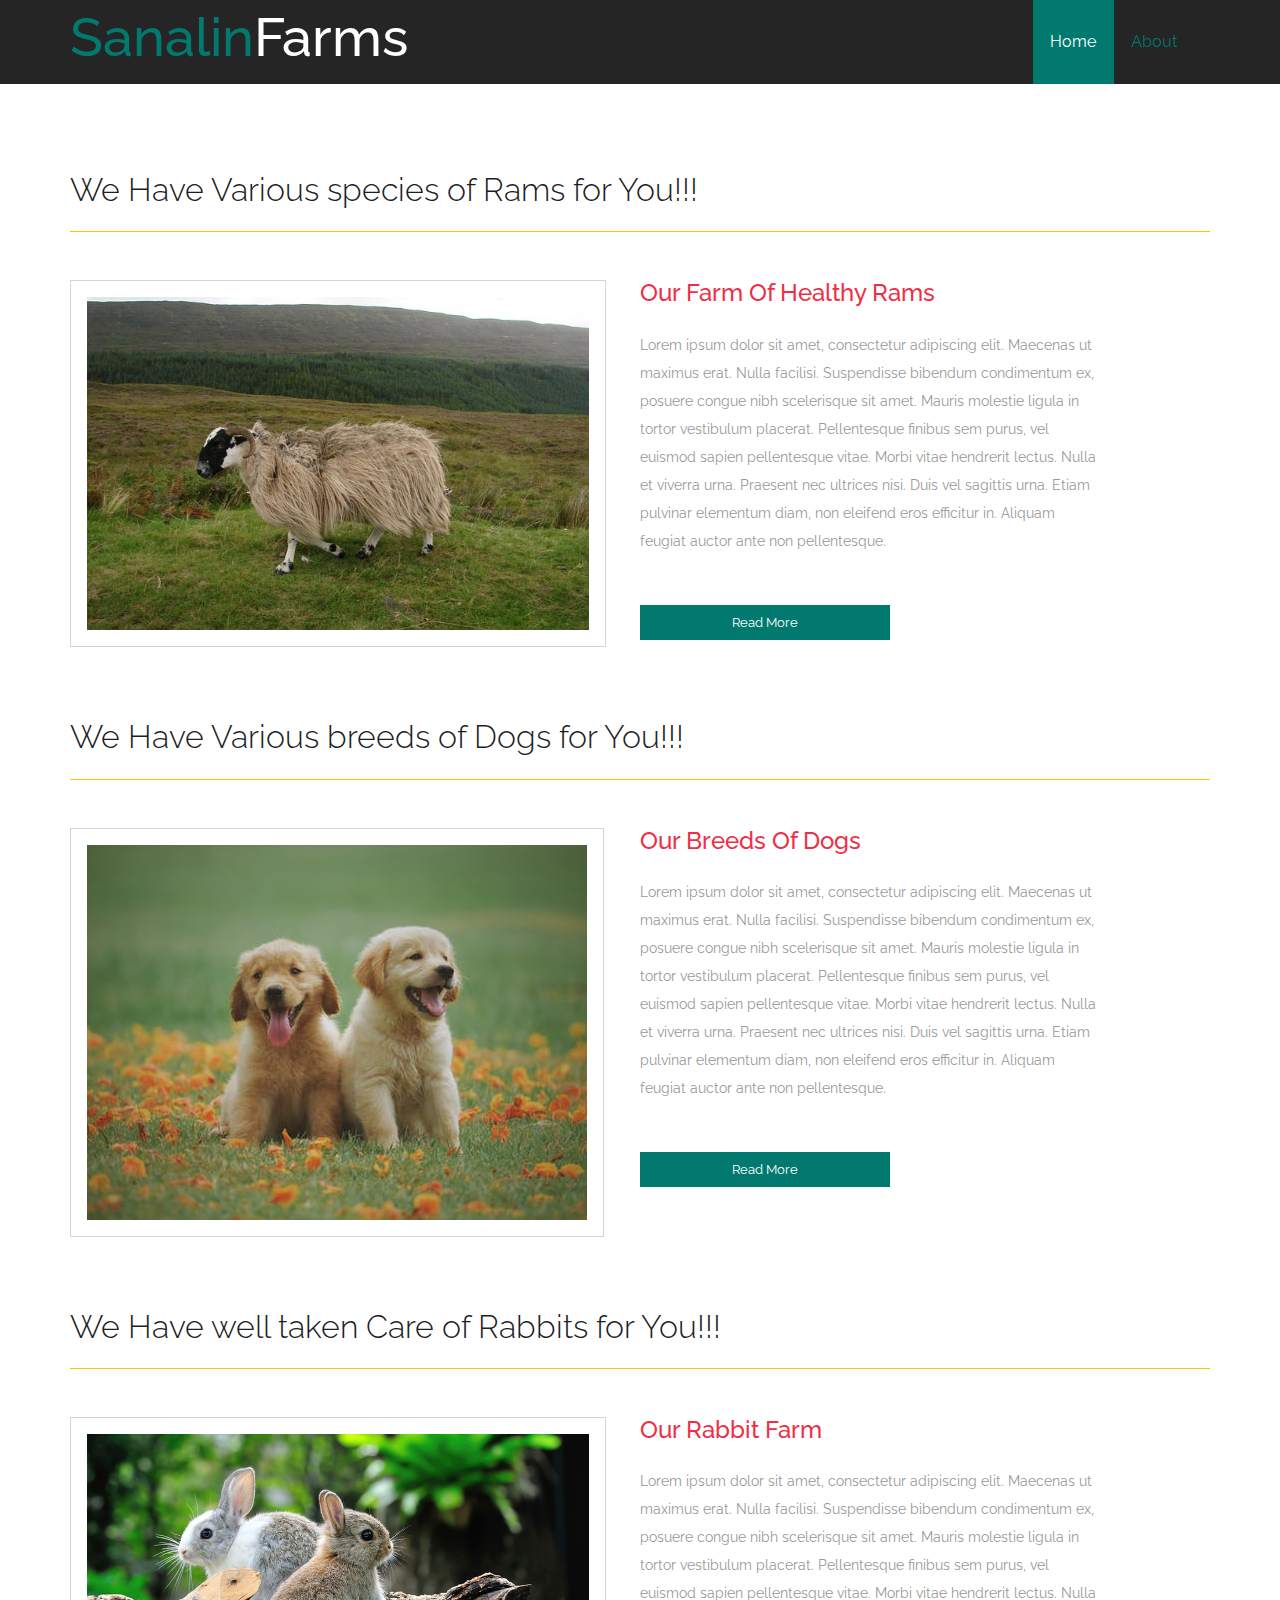
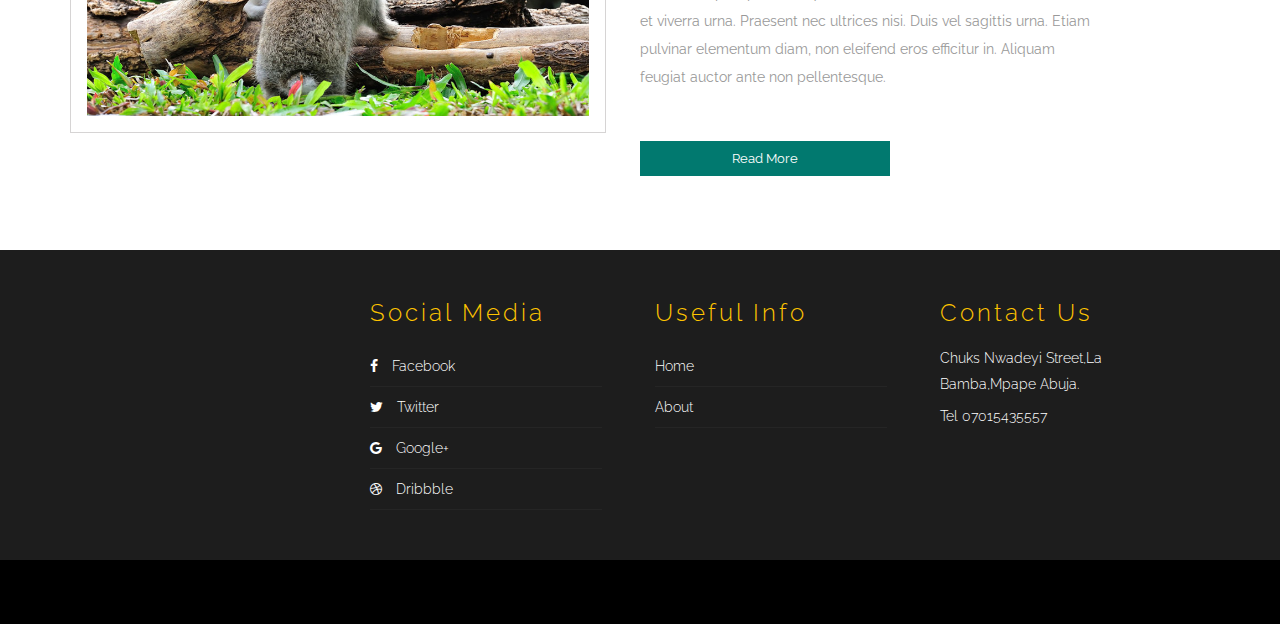
==== commit 2d7250ea: "Add files via upload" ====
--- a/blog.html
+++ b/blog.html
@@ -41,21 +41,21 @@
 							<span class="icon-bar"></span>
 							<span class="icon-bar"></span>
 						</button>
-					   <h1><a class="navbar-brand" href="index.html"><span>W</span>ool</a></h1>
+					   <h1><a class="navbar-brand" href="index.html"><span>Sanalin</span>Farms</a></h1>
 					</div>
 					<!-- Collect the nav links, forms, and other content for toggling -->
 					<div class="collapse navbar-collapse nav-wil" id="bs-example-navbar-collapse-1">
 						<ul class="nav navbar-nav">
-							<li class="hvr-bounce-to-bottom"><a href="index.html">Home</a></li>
-							<li class="hvr-bounce-to-bottom"><a href="about.html">About</a></li>
-							<li><a href="#" class="dropdown-toggle hvr-bounce-to-bottom" data-toggle="dropdown" role="button" aria-haspopup="true" aria-expanded="false">Pages <span class="caret"></span></a>
+							<li class="hvr-bounce-to-bottom active"><a href="index.html">Home</a></li>
+							<li class="hvr-bounce-to-bottom"><a href="blog.html">About</a></li>
+							<!-- <li><a href="#" class="dropdown-toggle hvr-bounce-to-bottom" data-toggle="dropdown" role="button" aria-haspopup="true" aria-expanded="false">Pages <span class="caret"></span></a>
 								<ul class="dropdown-menu">
 									<li class="hvr-bounce-to-bottom"><a href="icons.html">Web Icons</a></li>
 									<li class="hvr-bounce-to-bottom"><a href="codes.html">Short Codes</a></li>     
 								</ul>
 							</li>   
-							<li class="hvr-bounce-to-bottom active"><a href="blog.html">Blog</a></li>
-							<li class="hvr-bounce-to-bottom"><a href="contact.html">Contact Us</a></li>
+							<li class="hvr-bounce-to-bottom"><a href="blog.html">Blog</a></li>
+							<li class="hvr-bounce-to-bottom"><a href="contact.html">Contact Us</a></li> -->
 						</ul>
 					</div><!-- //navbar-collapse -->
 				</nav>
@@ -69,11 +69,11 @@
 			<div class="blog-agileinfo">
 				<div class="blog-page-grids">
 					<div class="blog-page-grid">
-						<h2><a href="single.html">Contrary wipopular belief,Lorem Ipsum is not simply</a></h2>
-						<p>Published on<span> October 14</span></p>
+						<h2><a href="single.html">We Have Various species of Rams for You!!!</a></h2>
+						<!-- <p>Published on<span> October 14</span></p> -->
 					</div>
 					<div class="blog-page-grid1">
-						<p>18<a href="#"> Comments</a></p>
+						<!-- <p>18<a href="#"> Comments</a></p> -->
 					</div>
 					<div class="clearfix"> </div>
 				</div>
@@ -82,12 +82,13 @@
 						<a href="single.html"><img src="images/3.jpg" alt=" " class="img-responsive" /></a>
 					</div>
 					<div class="blog-page-grids-bot1">
-						<h4>porttitor accumsan tincidunt</h4>
+						<h4>Our Farm of Healthy Rams</h4>
 						<p>Lorem ipsum dolor sit amet, consectetur adipiscing elit. Maecenas ut maximus erat. Nulla facilisi. Suspendisse bibendum condimentum ex, posuere congue nibh scelerisque sit amet. Mauris molestie ligula in tortor vestibulum placerat. Pellentesque finibus sem purus, vel euismod sapien pellentesque vitae. 
 							Morbi vitae hendrerit lectus. Nulla et viverra urna. Praesent nec ultrices nisi. Duis vel sagittis urna. Etiam pulvinar elementum diam, non eleifend eros efficitur in.
 							Aliquam feugiat auctor ante non pellentesque.</p>
 						<div class="more">
-							<a href="single.html">Read More</a>
+							<!-- put pop-up screen for the gallery of rams -->
+							<a href="#">Read More</a>
 						</div>
 					</div>
 					<div class="clearfix"> </div>
@@ -96,25 +97,25 @@
 			<div class="blog-agileinfo">
 				<div class="blog-page-grids">
 					<div class="blog-page-grid">
-						<h3><a href="single.html">Curabitur aliquet quam id dui posuere blandit</a></h3>
-						<p>Published on<span> September 25</span></p>
+						<h3><a href="single.html">We Have Various breeds of Dogs for You!!!</a></h3>
+						<!-- <p>Published on<span> September 25</span></p> -->
 					</div>
 					<div class="blog-page-grid1">
-						<p>20<a href="#"> Comments</a></p>
+						<!-- <p>20<a href="#"> Comments</a></p> -->
 					</div>
 					<div class="clearfix"> </div>
 				</div>
 				<div class="blog-page-grids-bottom">
 					<div class="blog-page-grids-bot">
-						<a href="single.html"><img src="images/4.jpg" alt=" " class="img-responsive" /></a>
+						<a href="single.html"><img src="images/dogs.jpeg" alt=" " class="img-responsive" /></a>
 					</div>
 					<div class="blog-page-grids-bot1">
-						<h4>porttitor accumsan tincidunt</h4>
+						<h4>Our Breeds of Dogs</h4>
 						<p>Lorem ipsum dolor sit amet, consectetur adipiscing elit. Maecenas ut maximus erat. Nulla facilisi. Suspendisse bibendum condimentum ex, posuere congue nibh scelerisque sit amet. Mauris molestie ligula in tortor vestibulum placerat. Pellentesque finibus sem purus, vel euismod sapien pellentesque vitae. 
 							Morbi vitae hendrerit lectus. Nulla et viverra urna. Praesent nec ultrices nisi. Duis vel sagittis urna. Etiam pulvinar elementum diam, non eleifend eros efficitur in.
 							Aliquam feugiat auctor ante non pellentesque.</p>
 						<div class="more">
-							<a href="single.html">Read More</a>
+							<a href="">Read More</a>
 						</div>
 					</div>
 					<div class="clearfix"> </div>
@@ -123,31 +124,31 @@
 			<div class="blog-agileinfo">
 				<div class="blog-page-grids">
 					<div class="blog-page-grid">
-						<h3><a href="single.html">Nulla porttitor congue malesuada.Curabitur non nulla</a></h3>
-						<p>Published on<span> September 02</span></p>
+						<h3><a href="">We Have well taken Care of Rabbits for You!!!</a></h3>
+						<!-- <p>Published on<span> September 02</span></p> -->
 					</div>
 					<div class="blog-page-grid1">
-						<p>21<a href="#"> Comments</a></p>
+						<!-- <p>21<a href="#"> Comments</a></p> -->
 					</div>
 					<div class="clearfix"> </div>
 				</div>
 				<div class="blog-page-grids-bottom">
 					<div class="blog-page-grids-bot w3-agileits">
-						<a href="single.html"><img src="images/5.jpg" alt=" " class="img-responsive" /></a>
+						<a href=""><img src="images/rabbitsn.jpg" alt=" " class="img-responsive" /></a>
 					</div>
 					<div class="blog-page-grids-bot1">
-						<h4>porttitor accumsan tincidunt</h4>
+						<h4>Our Rabbit Farm</h4>
 						<p>Lorem ipsum dolor sit amet, consectetur adipiscing elit. Maecenas ut maximus erat. Nulla facilisi. Suspendisse bibendum condimentum ex, posuere congue nibh scelerisque sit amet. Mauris molestie ligula in tortor vestibulum placerat. Pellentesque finibus sem purus, vel euismod sapien pellentesque vitae. 
 							Morbi vitae hendrerit lectus. Nulla et viverra urna. Praesent nec ultrices nisi. Duis vel sagittis urna. Etiam pulvinar elementum diam, non eleifend eros efficitur in.
 							Aliquam feugiat auctor ante non pellentesque.</p>
 						<div class="more w3-agile">
-							<a href="single.html">Read More</a>
+							<a href="">Read More</a>
 						</div>
 					</div>
 					<div class="clearfix"> </div>
 				</div>
 			</div>
-			<nav class="agileits-w3layouts-text">
+			<!-- <nav class="agileits-w3layouts-text">
 				<ul class="pagination wthree-pagn">
 					<li><a href="#" aria-label="Previous"><span aria-hidden="true">«</span></a></li>
 					<li><a href="#">1</a></li>
@@ -157,7 +158,7 @@
 					<li><a href="#">5</a></li>
 					<li><a href="#" aria-label="Next"><span aria-hidden="true">»</span></a></li>
 				</ul>
-			 </nav>
+			 </nav> -->
 		</div>
 	</div>
 	<!-- //blog -->
@@ -166,8 +167,8 @@
 		<div class="container">
 			<div class="footer-agileitsrow">
 				<div class="col-md-3 footer-grid">
-					<h3>Extras</h3>
-					<p>Ut rutrum neque a mollis laoreet diam enim feuiat dui nec ulacoper quam felis id diam. Nunc ut tortor ligula eu petiu risus. Pelleesque conquat dignissim lacus quis altrcies.</p>
+					<!-- <h3>Extras</h3>
+					<p>Ut rutrum neque a mollis laoreet diam enim feuiat dui nec ulacoper quam felis id diam. Nunc ut tortor ligula eu petiu risus. Pelleesque conquat dignissim lacus quis altrcies.</p> -->
 				</div>
 				<div class="col-md-3 footer-grid">
 					<h3>Social Media</h3>
@@ -183,25 +184,25 @@
 					<ul>
 						<li><a href="index.html">Home</a></li>
 						<li><a href="about.html">About</a></li>
-						<li><a href="blog.html">Blog</a></li>
-						<li><a href="contact.html">Contact</a></li>
+						<!-- <li><a href="blog.html">Blog</a></li>
+						<li><a href="contact.html">Contact</a></li> -->
 					</ul>
 				</div>
 				<div class="col-md-3 footer-grid">
 					<h3>Contact Us</h3>
-					<p>Pelleesque conquat dignissim lacus quis altrcies.</p>
+					<p>Chuks Nwadeyi Street,La Bamba,Mpape Abuja.</p>
 					<div class="footer-grid-address">
-						<p>Tel.800-255-9999</p>
-						<p>Fax: 1234 568</p>
-						<p>Email: <a class="email-link" href="mailto:info@example.com">Example.com</a></p>
+						<p>Tel 07015435557</p>
+						<!-- <p>Fax: 1234 568</p> -->
+						<!-- <p>Email: <a class="email-link" href="mailto:info@example.com">Example.com</a></p> -->
 					</div>
 				</div>
 				<div class="clearfix"> </div>
 			</div>
 		</div>
-	</div>
+	</div> 
 	<div class="copy-right">
-		<p>© 2017 Wool. All rights reserved | Design by <a href="http://w3layouts.com">W3layouts</a></p>
+		<!-- <p>© 2017 Wool. All rights reserved | Design by <a href="http://w3layouts.com">W3layouts</a></p> -->
 	</div>
 	<!-- //footer -->
 	<!-- start-smooth-scrolling -->
--- a/css/style.css
+++ b/css/style.css
@@ -60,17 +60,17 @@
 	text-decoration: none;
 }
 h1 a.navbar-brand span {
-  color: #ef2e46;
+  color: #01796f;
 }
 .header ul.nav.navbar-nav li a {
     padding: 2em 1.1em;
 }
 .header .navbar-default .navbar-nav > .active > a, .header .navbar-default .navbar-nav > .active > a:hover, .header .navbar-default .navbar-nav > .active > a:focus {
   color: #fff;
-  background-color: #ffc400;
+  background-color: #01796f;
 }
 .header .navbar-default .navbar-nav > li > a{
-  color: #ffc400;
+  color: #01796f;
   font-size: 16px;
 }
 .header .navbar-nav > li > a {
@@ -86,7 +86,7 @@
 }
 .header .dropdown-menu > li.active > a ,.header .navbar-default .navbar-nav > .open > a, .header  .navbar-default .navbar-nav > .open > a:hover, .header  .navbar-default .navbar-nav > .open > a:focus,.dropdown-menu > li > a:hover, .dropdown-menu > li > a:focus {
     color: #fff;
-    background-color: #ffc400;
+    background-color: #01796f;
 }
 .header ul.dropdown-menu li.hvr-bounce-to-bottom {
     display: block;
@@ -327,7 +327,7 @@
     border: none;
 }
 .callbacks_here a:after{
-	background: #ef2e46;
+	background: #01796f;
 }
 ul.callbacks_tabs.callbacks2_tabs.callbacks_here a:after{
 	background:#192C3B;
@@ -398,7 +398,7 @@
 }
 .navbar-default .navbar-nav > li > a:hover, .navbar-default .navbar-nav > li > a:focus {
 	color: #fff;
-	background-color: #ffc400;
+	background-color: #01796f;
 }
 .banner-bottom-grids{
 	position: absolute;
@@ -434,7 +434,7 @@
 .more a{
 	font-size: 13px;
 	padding: 10px 92px;
-	background: #ffc400;
+	background: #01796f;
 	text-decoration: none;
 	color: #fff;
 }
@@ -451,7 +451,7 @@
 	background:#338ad1;
 }
 .w3-agile-back3,.more3 a{
-	background:#ffc400;
+	background:#01796f;
 }
 /* Bounce To Bottom */
 .hvr-bounce-to-bottom {
@@ -482,7 +482,7 @@
 	left: 0;
 	right: 0;
 	bottom: 0;
-	background:#ffc400;
+	background:#01796f;
 	-webkit-transform: scaleY(0);
 	-moz-transform: scaleY(0);
 	-o-transform: scaleY(0);
@@ -2365,8 +2365,8 @@
 	} 
 	.navbar-default .navbar-toggle { 
 		margin-top: -0.5em;
-		border-color: #ffc400;
-		background: #ffc400;
+		border-color: #01796f;
+		background: #01796f;
 	} 
 	.navbar-default .navbar-toggle:hover, .navbar-default .navbar-toggle:focus {
 	  background-color: #012231;
@@ -2435,7 +2435,7 @@
 	.baner-w3text {
 	  top: 18%;
 	}
-	.banner-info, .banner-info1, .banner-info2 {
+	.banner-info, .banner-info1, .banner-info2, .banner-info3 {
 		min-height: 330px;
 	}
 	.banner-bottom-grd h4 {
@@ -2655,7 +2655,7 @@
 	.banner-bottom-grd p {
 		margin: 0.6em 0 0;
 	}
-	.banner-info, .banner-info1, .banner-info2 {
+	.banner-info, .banner-info1, .banner-info2, .banner-info3 {
 		min-height: 220px;
 	}
 	.get-in-grid-left {
@@ -2840,7 +2840,7 @@
 	} 
 }
 @media (max-width: 414px){
-	.banner-info, .banner-info1, .banner-info2 {
+	.banner-info, .banner-info1, .banner-info2, .banner-info3 {
 		min-height: 200px;
 	}
 	.baner-w3text h3{
@@ -2969,7 +2969,7 @@
 		left: 5%;
 		width: 67%;
 	}
-	.banner-info, .banner-info1, .banner-info2 {
+	.banner-info, .banner-info1, .banner-info2, .banner-info3 {
 		min-height: 185px;
 	}
 	.banner-bottom-grid,.welcome-grid,.news-grid,.news-grid-left,.our-advantages-grid,.history-agileleft,
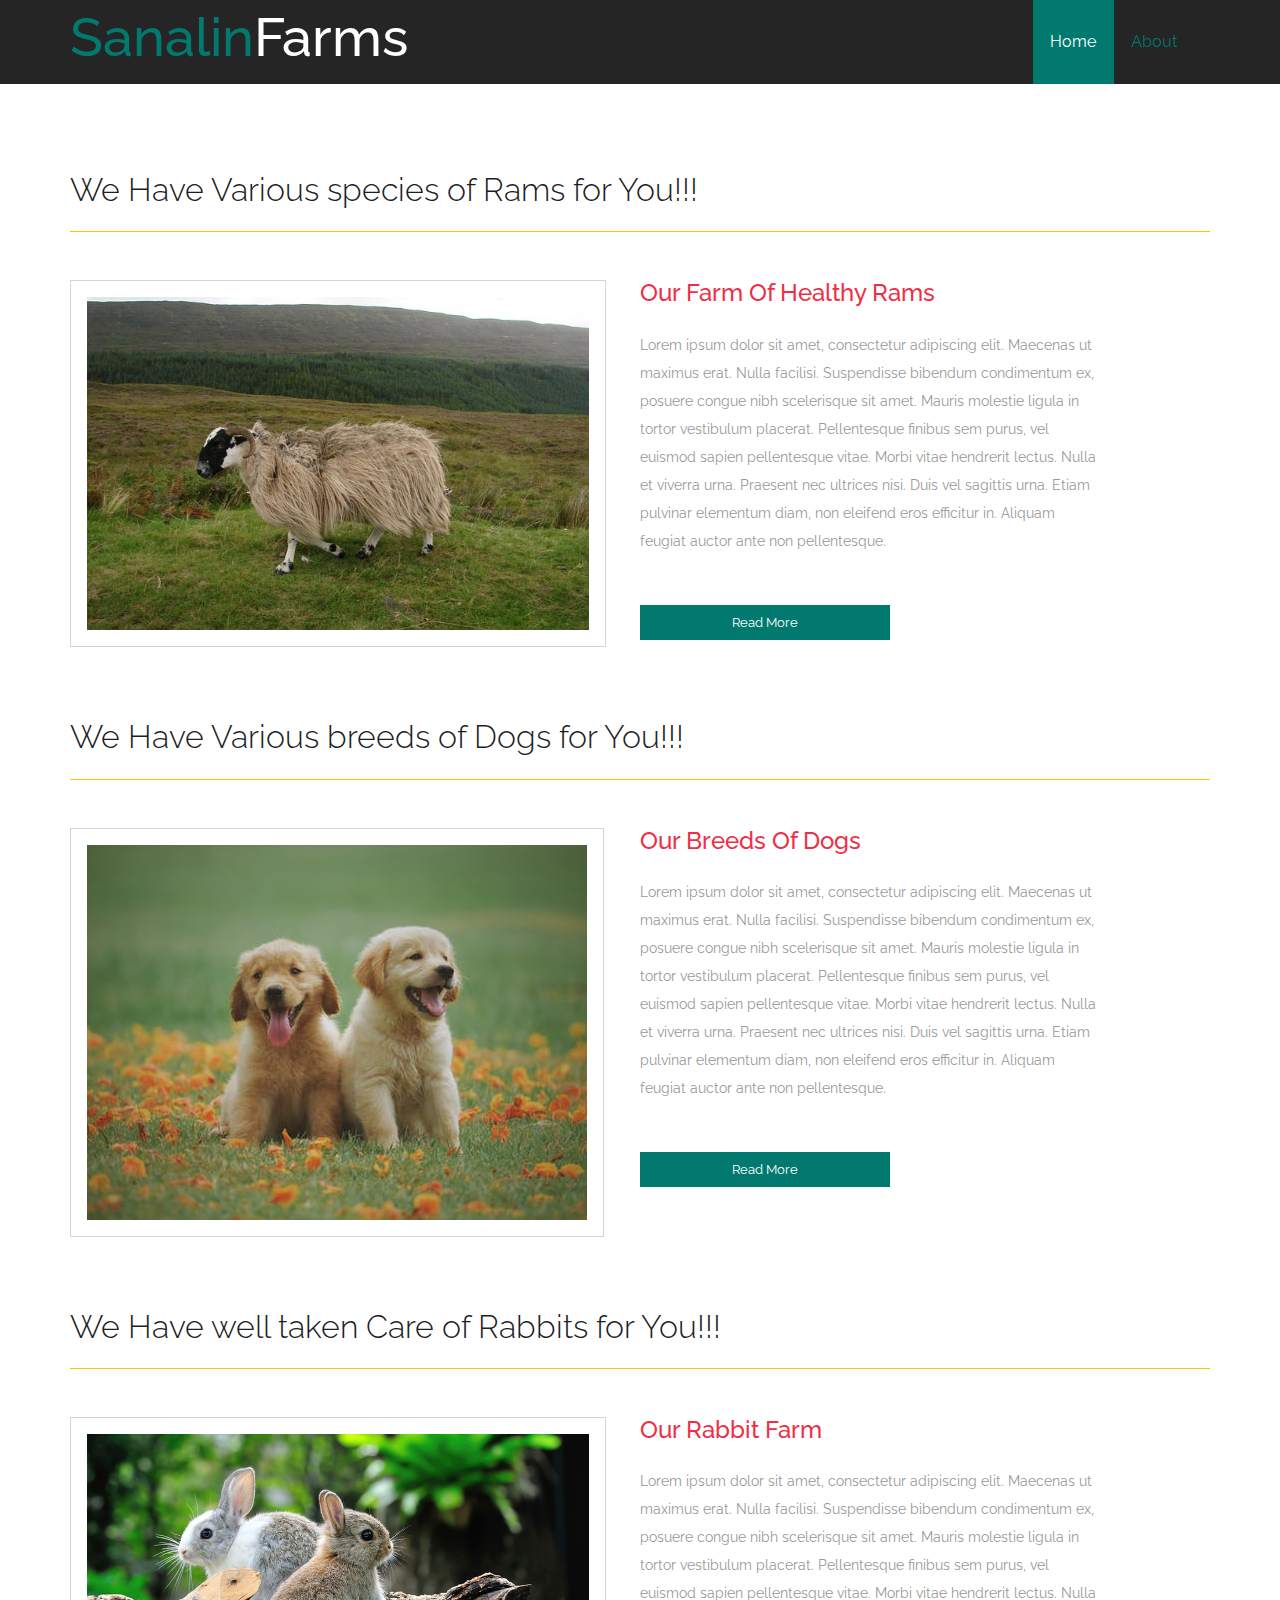
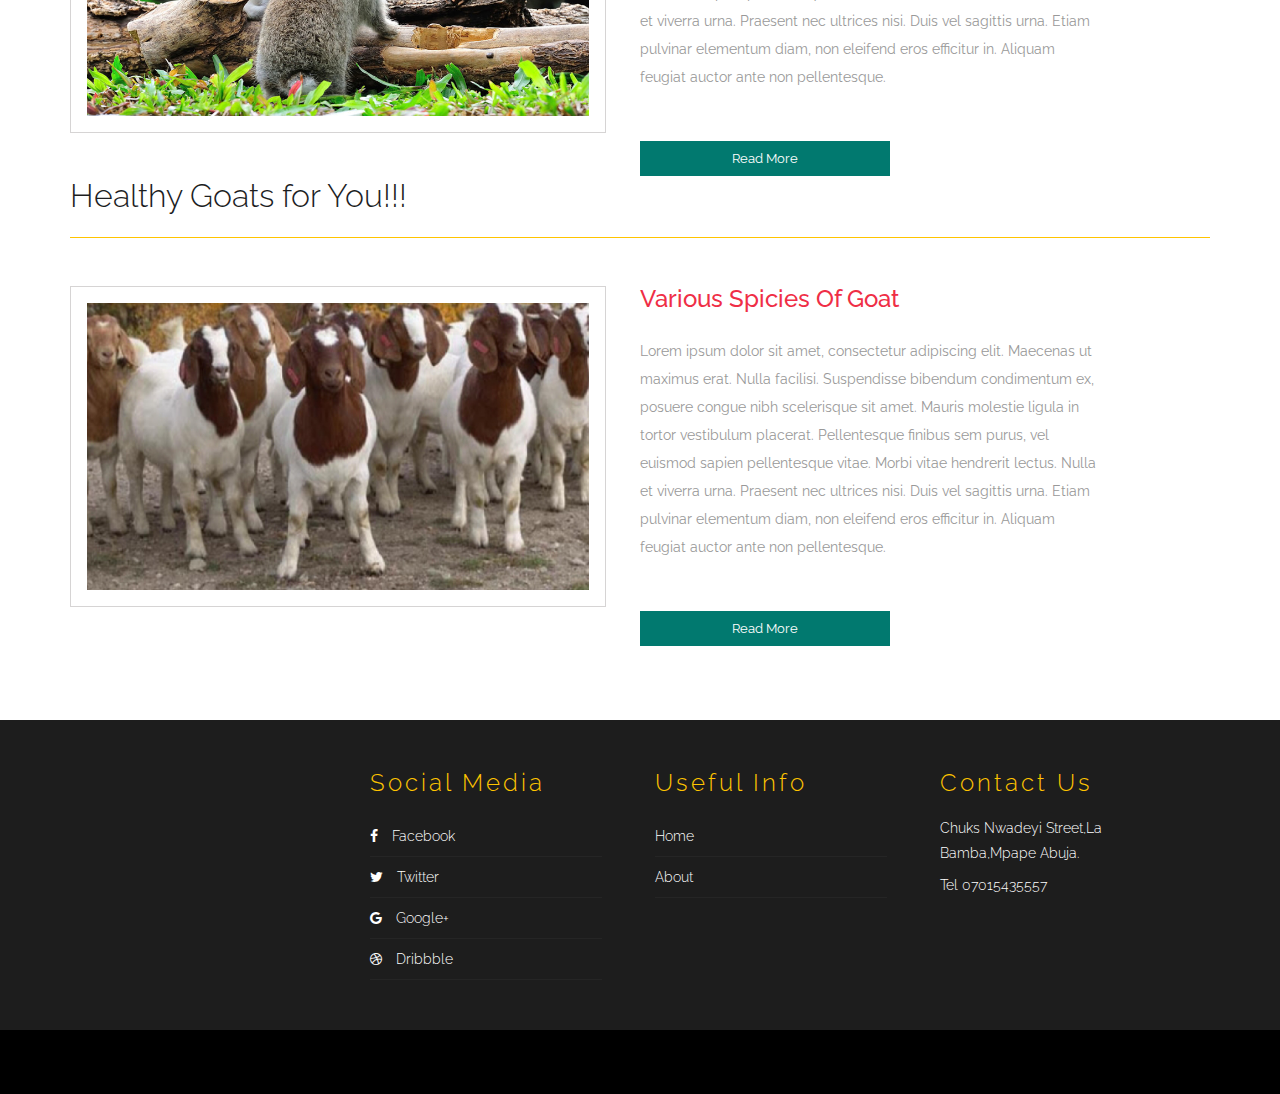
==== commit 8293cb63: "Add files via upload" ====
--- a/blog.html
+++ b/blog.html
@@ -69,7 +69,7 @@
 			<div class="blog-agileinfo">
 				<div class="blog-page-grids">
 					<div class="blog-page-grid">
-						<h2><a href="single.html">We Have Various species of Rams for You!!!</a></h2>
+						<h2><a href="">We Have Various species of Rams for You!!!</a></h2>
 						<!-- <p>Published on<span> October 14</span></p> -->
 					</div>
 					<div class="blog-page-grid1">
@@ -79,7 +79,7 @@
 				</div>
 				<div class="blog-page-grids-bottom">
 					<div class="blog-page-grids-bot">
-						<a href="single.html"><img src="images/3.jpg" alt=" " class="img-responsive" /></a>
+						<a href=""><img src="images/3.jpg" alt=" " class="img-responsive" /></a>
 					</div>
 					<div class="blog-page-grids-bot1">
 						<h4>Our Farm of Healthy Rams</h4>
@@ -97,7 +97,7 @@
 			<div class="blog-agileinfo">
 				<div class="blog-page-grids">
 					<div class="blog-page-grid">
-						<h3><a href="single.html">We Have Various breeds of Dogs for You!!!</a></h3>
+						<h3><a href="">We Have Various breeds of Dogs for You!!!</a></h3>
 						<!-- <p>Published on<span> September 25</span></p> -->
 					</div>
 					<div class="blog-page-grid1">
@@ -107,7 +107,7 @@
 				</div>
 				<div class="blog-page-grids-bottom">
 					<div class="blog-page-grids-bot">
-						<a href="single.html"><img src="images/dogs.jpeg" alt=" " class="img-responsive" /></a>
+						<a href=""><img src="images/dogs.jpeg" alt=" " class="img-responsive" /></a>
 					</div>
 					<div class="blog-page-grids-bot1">
 						<h4>Our Breeds of Dogs</h4>
@@ -142,6 +142,33 @@
 							Morbi vitae hendrerit lectus. Nulla et viverra urna. Praesent nec ultrices nisi. Duis vel sagittis urna. Etiam pulvinar elementum diam, non eleifend eros efficitur in.
 							Aliquam feugiat auctor ante non pellentesque.</p>
 						<div class="more w3-agile">
+							<a href="">Read More</a>
+						</div>
+					</div>
+					<div class="clearfix"> </div>
+				</div>
+			</div>
+			<div class="blog-agileinfo">
+				<div class="blog-page-grids">
+					<div class="blog-page-grid">
+						<h3><a href="">Healthy Goats for You!!!</a></h3>
+						<!-- <p>Published on<span> September 25</span></p> -->
+					</div>
+					<div class="blog-page-grid1">
+						<!-- <p>20<a href="#"> Comments</a></p> -->
+					</div>
+					<div class="clearfix"> </div>
+				</div>
+				<div class="blog-page-grids-bottom">
+					<div class="blog-page-grids-bot">
+						<a href=""><img src="images/goat.png" alt=" " class="img-responsive" /></a>
+					</div>
+					<div class="blog-page-grids-bot1">
+						<h4>Various Spicies of Goat</h4>
+						<p>Lorem ipsum dolor sit amet, consectetur adipiscing elit. Maecenas ut maximus erat. Nulla facilisi. Suspendisse bibendum condimentum ex, posuere congue nibh scelerisque sit amet. Mauris molestie ligula in tortor vestibulum placerat. Pellentesque finibus sem purus, vel euismod sapien pellentesque vitae. 
+							Morbi vitae hendrerit lectus. Nulla et viverra urna. Praesent nec ultrices nisi. Duis vel sagittis urna. Etiam pulvinar elementum diam, non eleifend eros efficitur in.
+							Aliquam feugiat auctor ante non pellentesque.</p>
+						<div class="more">
 							<a href="">Read More</a>
 						</div>
 					</div>
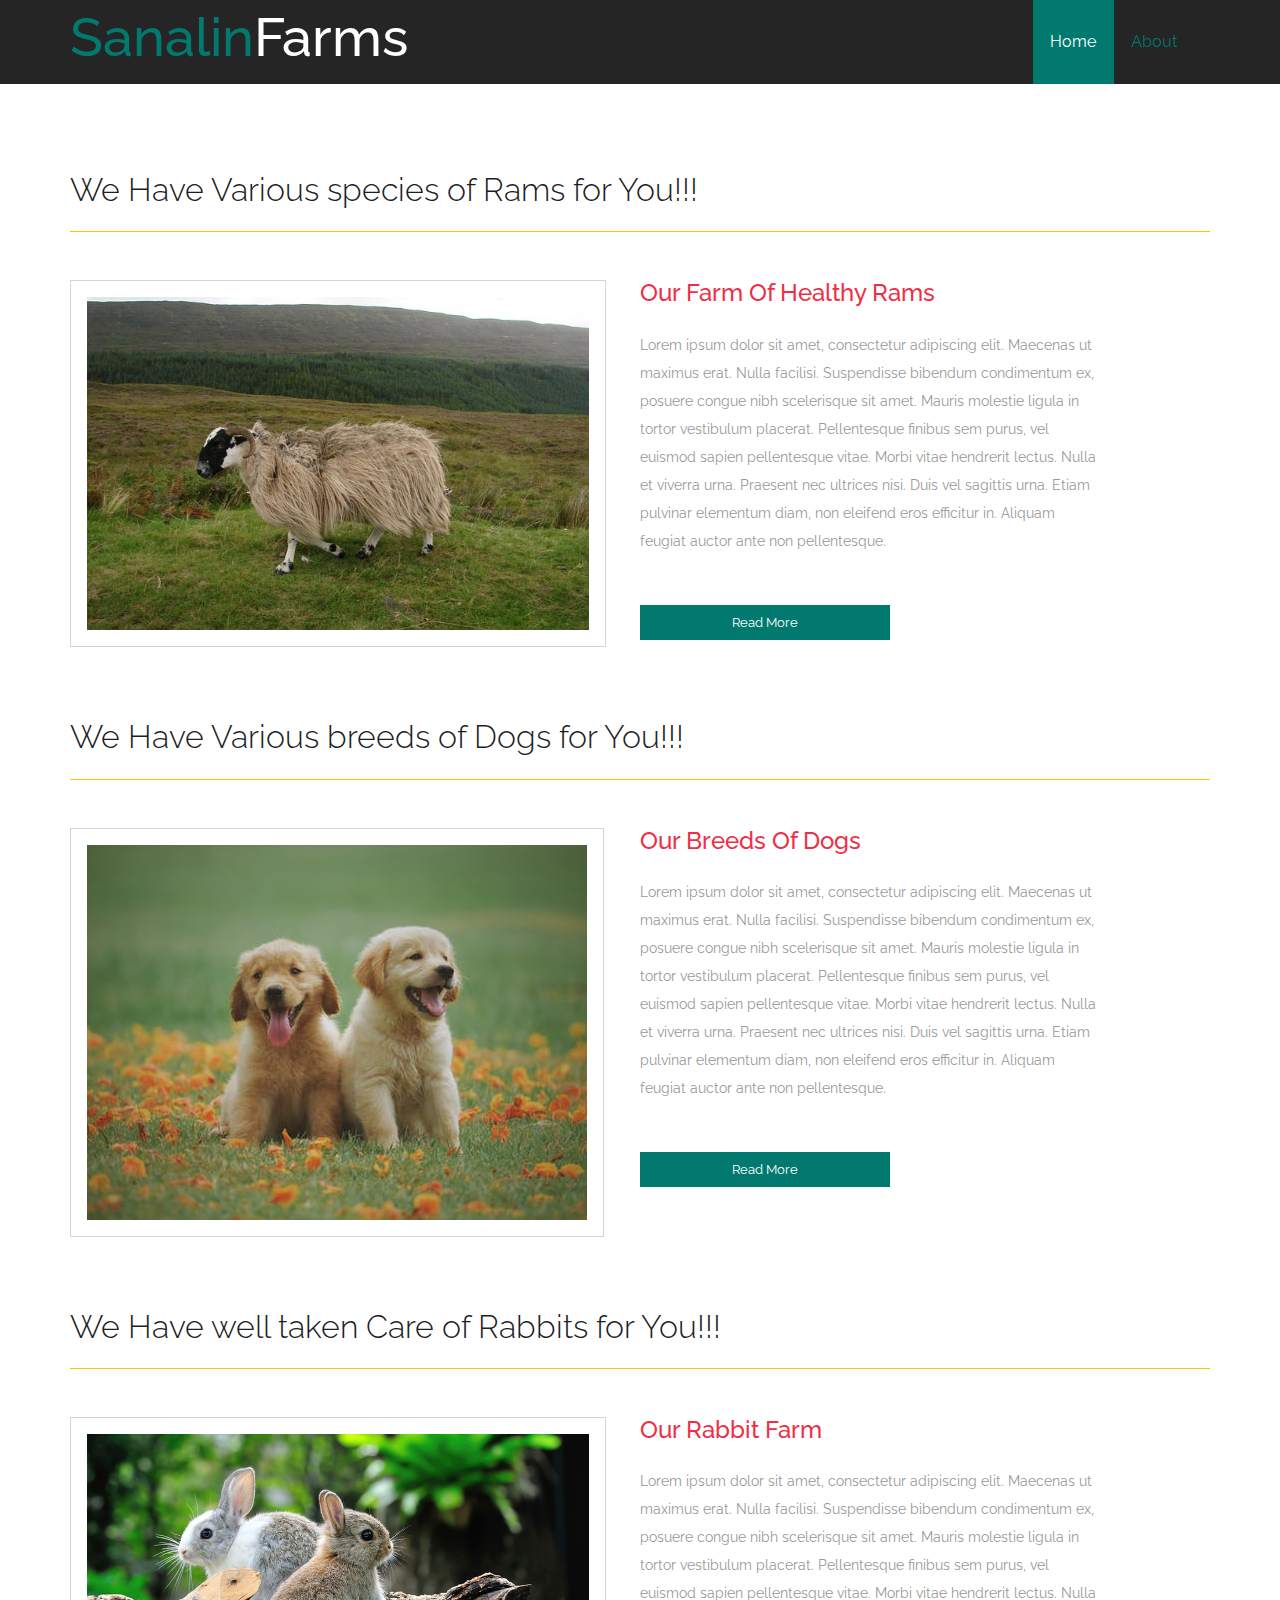
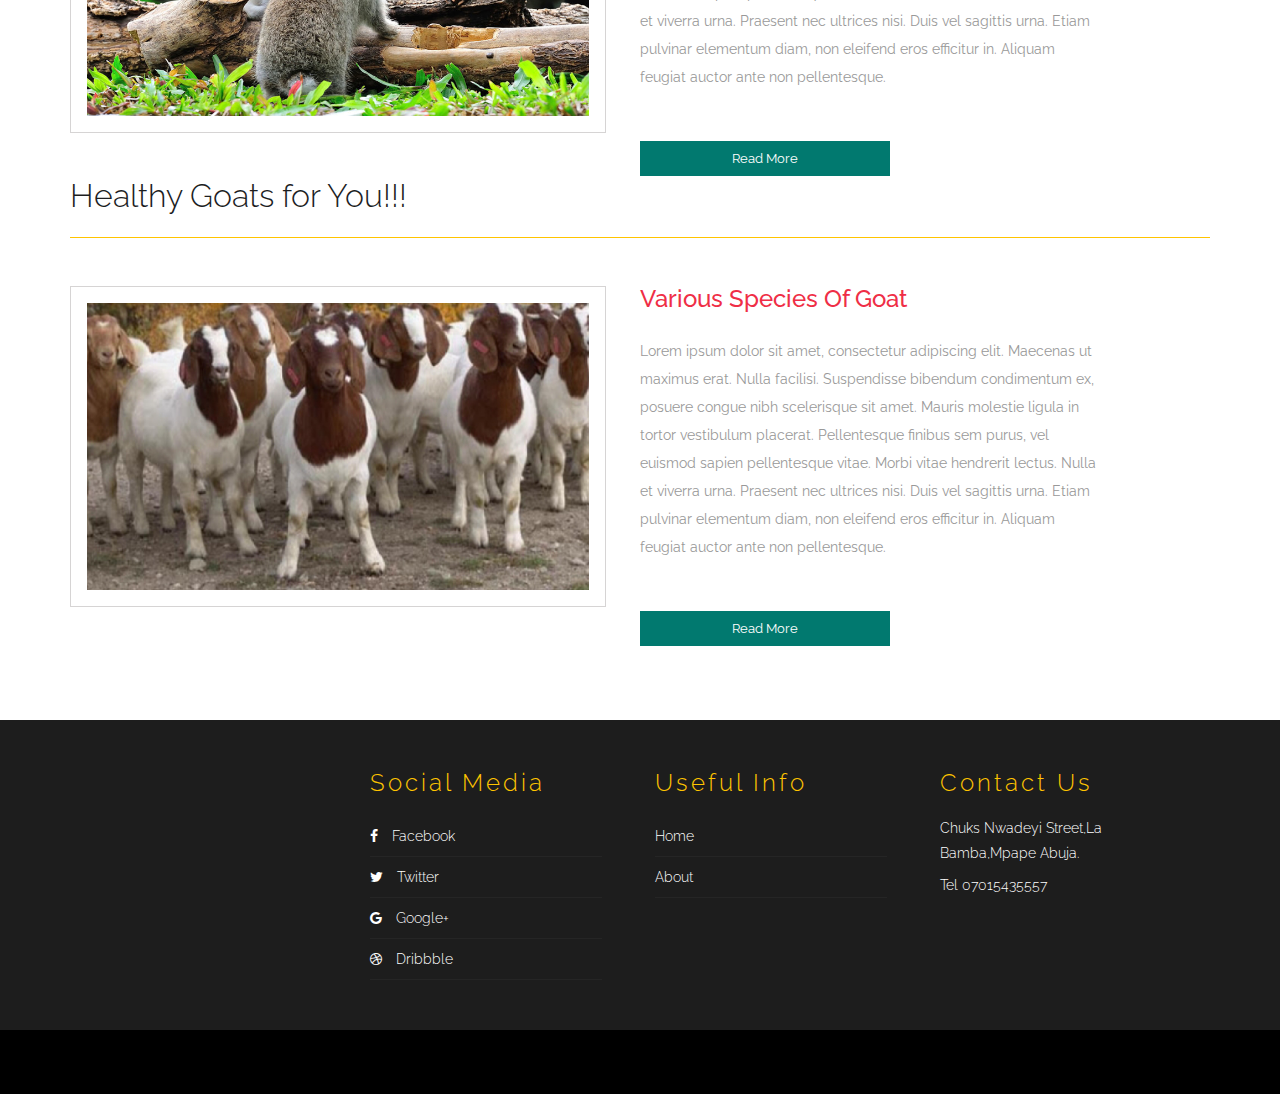
==== commit f6cb0f81: "Update blog.html" ====
--- a/blog.html
+++ b/blog.html
@@ -164,7 +164,7 @@
 						<a href=""><img src="images/goat.png" alt=" " class="img-responsive" /></a>
 					</div>
 					<div class="blog-page-grids-bot1">
-						<h4>Various Spicies of Goat</h4>
+						<h4>Various Species of Goat</h4>
 						<p>Lorem ipsum dolor sit amet, consectetur adipiscing elit. Maecenas ut maximus erat. Nulla facilisi. Suspendisse bibendum condimentum ex, posuere congue nibh scelerisque sit amet. Mauris molestie ligula in tortor vestibulum placerat. Pellentesque finibus sem purus, vel euismod sapien pellentesque vitae. 
 							Morbi vitae hendrerit lectus. Nulla et viverra urna. Praesent nec ultrices nisi. Duis vel sagittis urna. Etiam pulvinar elementum diam, non eleifend eros efficitur in.
 							Aliquam feugiat auctor ante non pellentesque.</p>
@@ -210,7 +210,7 @@
 					<h3>Useful Info</h3>
 					<ul>
 						<li><a href="index.html">Home</a></li>
-						<li><a href="about.html">About</a></li>
+						<li><a href="blog.html">About</a></li>
 						<!-- <li><a href="blog.html">Blog</a></li>
 						<li><a href="contact.html">Contact</a></li> -->
 					</ul>
@@ -266,4 +266,4 @@
 	<script src="js/bootstrap.js"> </script>
 	<!-- //for bootstrap working --> 
 </body>
-</html>+</html>
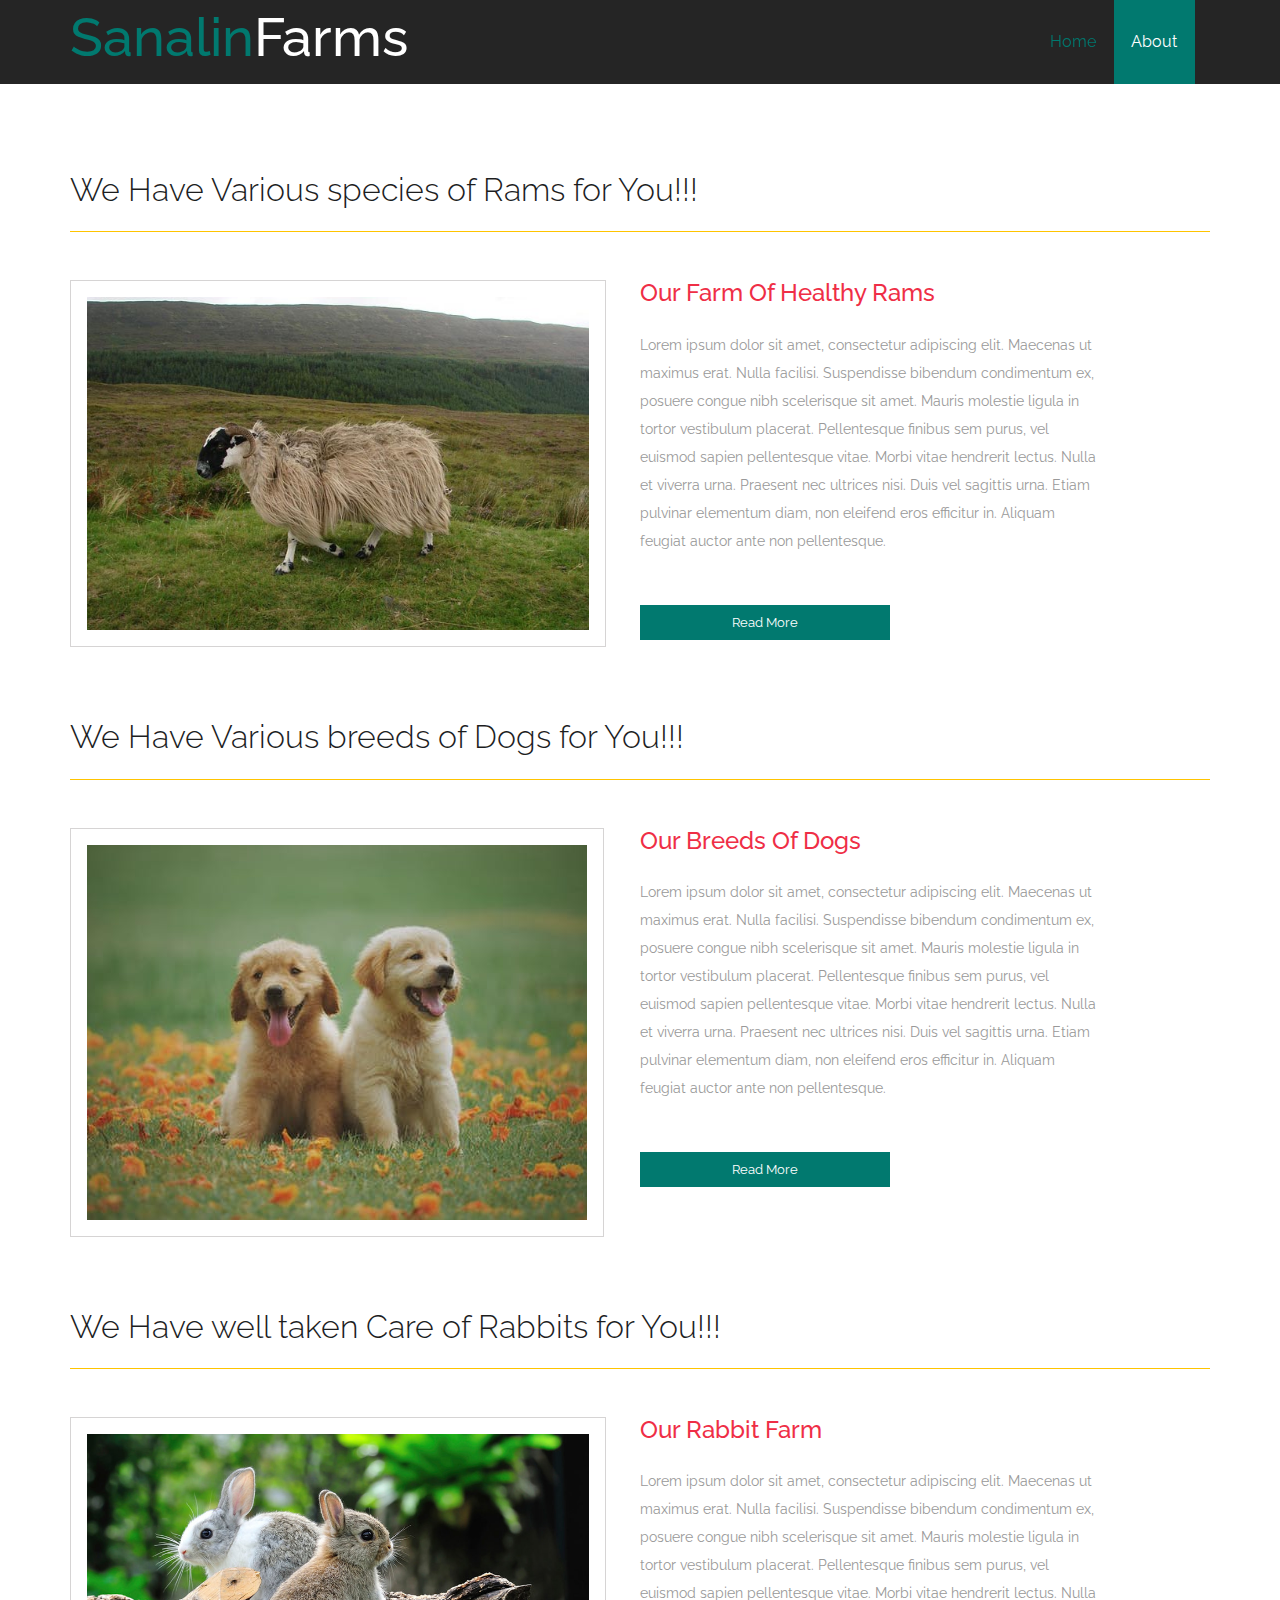
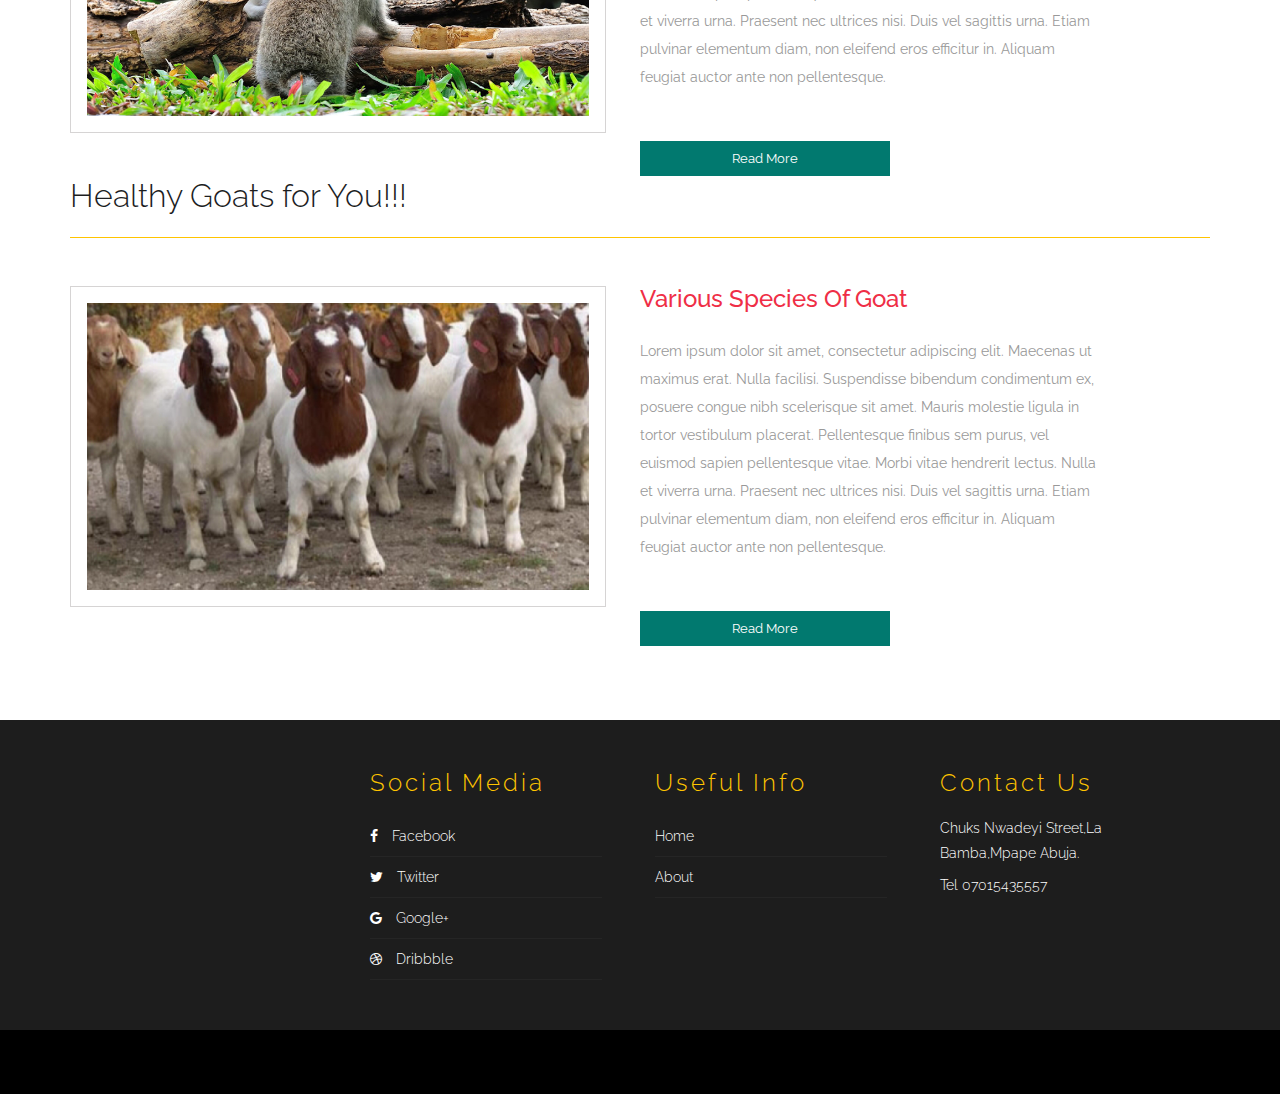
==== commit 51a499d4: "Update blog.html" ====
--- a/blog.html
+++ b/blog.html
@@ -46,8 +46,8 @@
 					<!-- Collect the nav links, forms, and other content for toggling -->
 					<div class="collapse navbar-collapse nav-wil" id="bs-example-navbar-collapse-1">
 						<ul class="nav navbar-nav">
-							<li class="hvr-bounce-to-bottom active"><a href="index.html">Home</a></li>
-							<li class="hvr-bounce-to-bottom"><a href="blog.html">About</a></li>
+							<li class="hvr-bounce-to-bottom "><a href="index.html">Home</a></li>
+							<li class="hvr-bounce-to-bottom active"><a href="blog.html">About</a></li>
 							<!-- <li><a href="#" class="dropdown-toggle hvr-bounce-to-bottom" data-toggle="dropdown" role="button" aria-haspopup="true" aria-expanded="false">Pages <span class="caret"></span></a>
 								<ul class="dropdown-menu">
 									<li class="hvr-bounce-to-bottom"><a href="icons.html">Web Icons</a></li>
